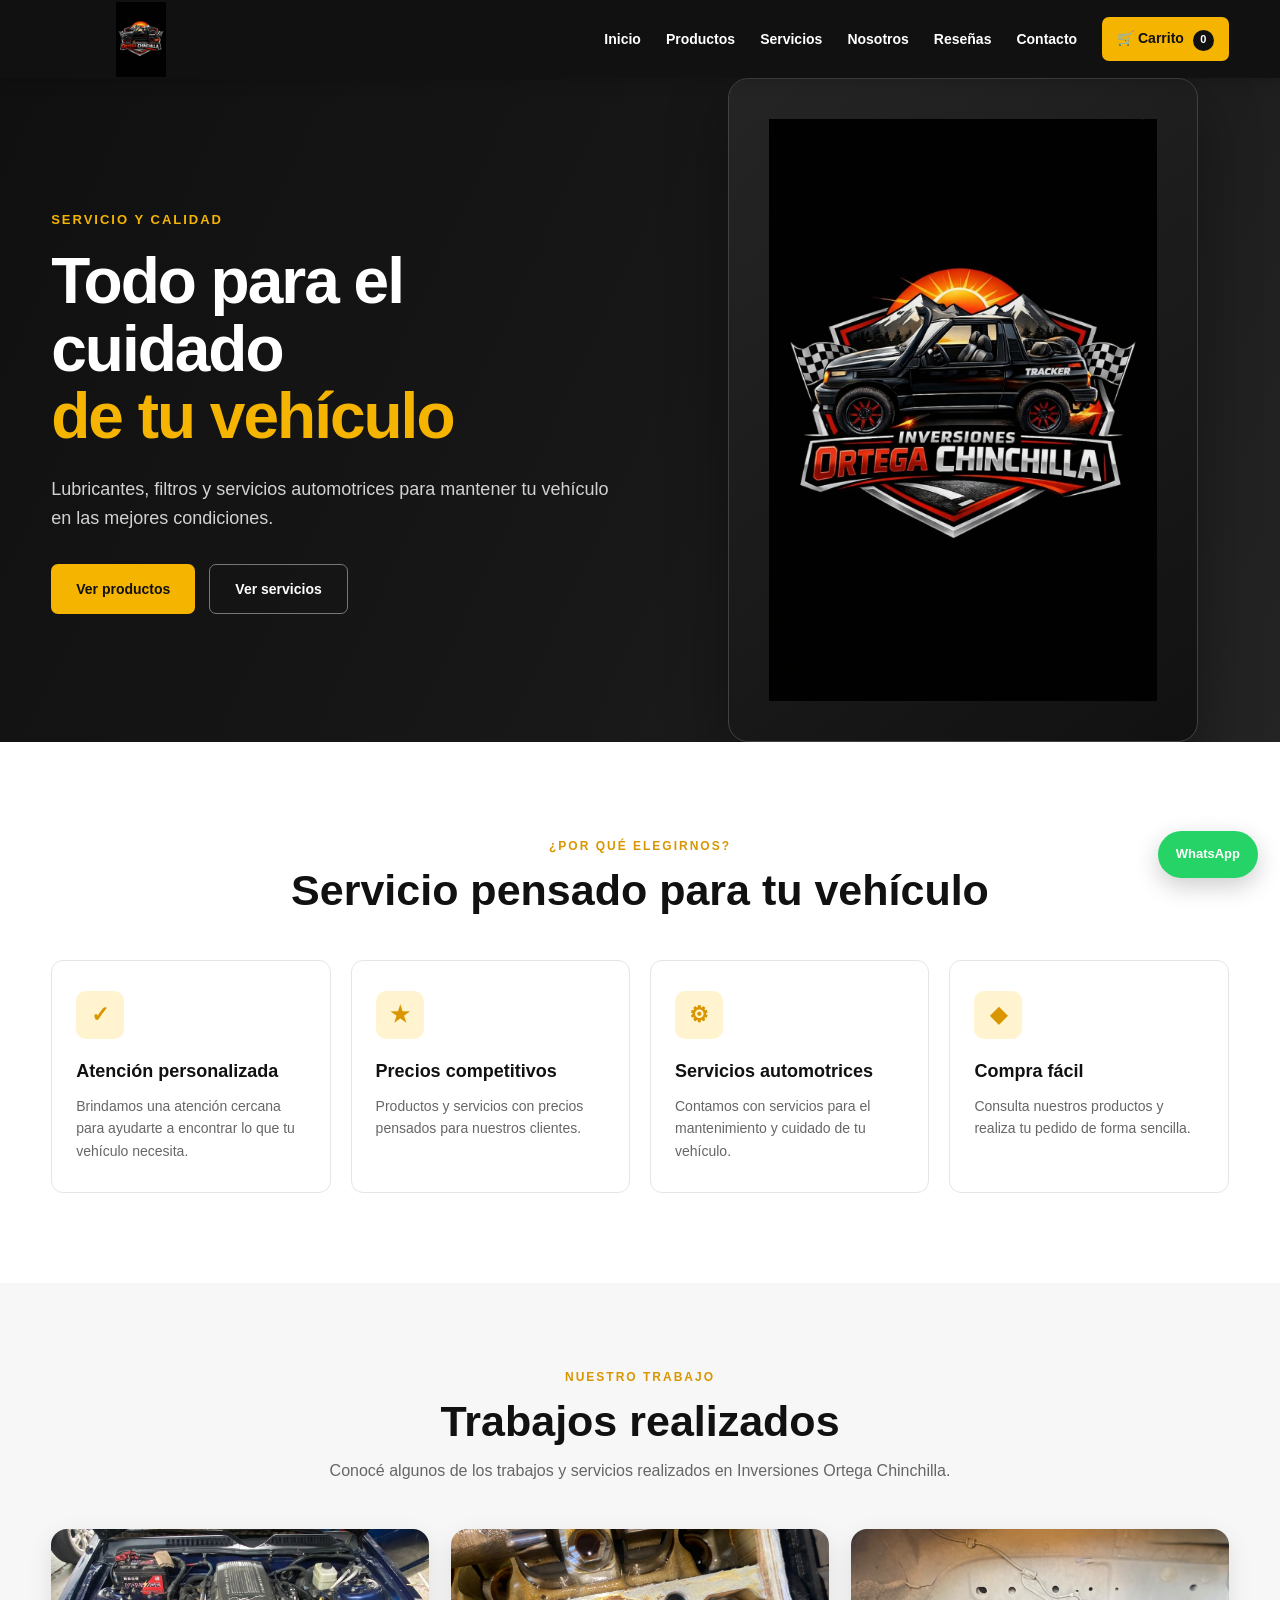
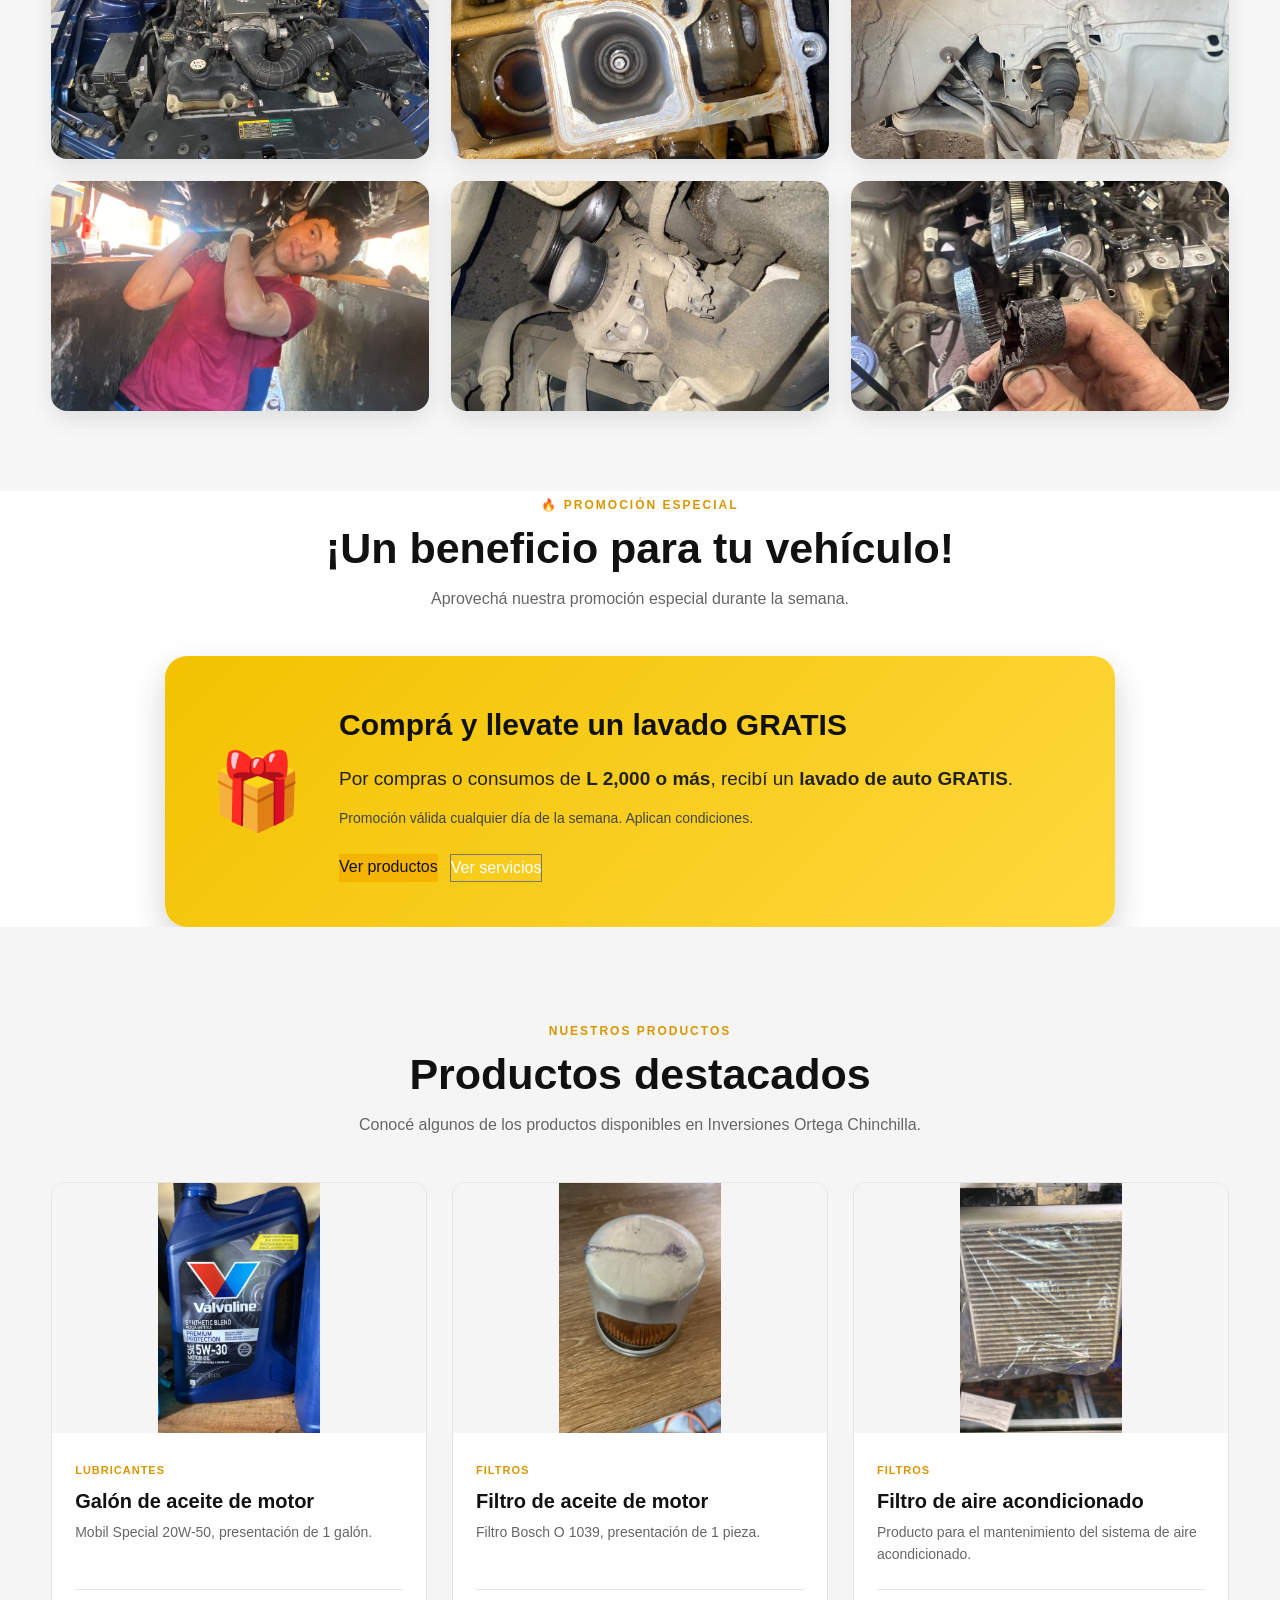
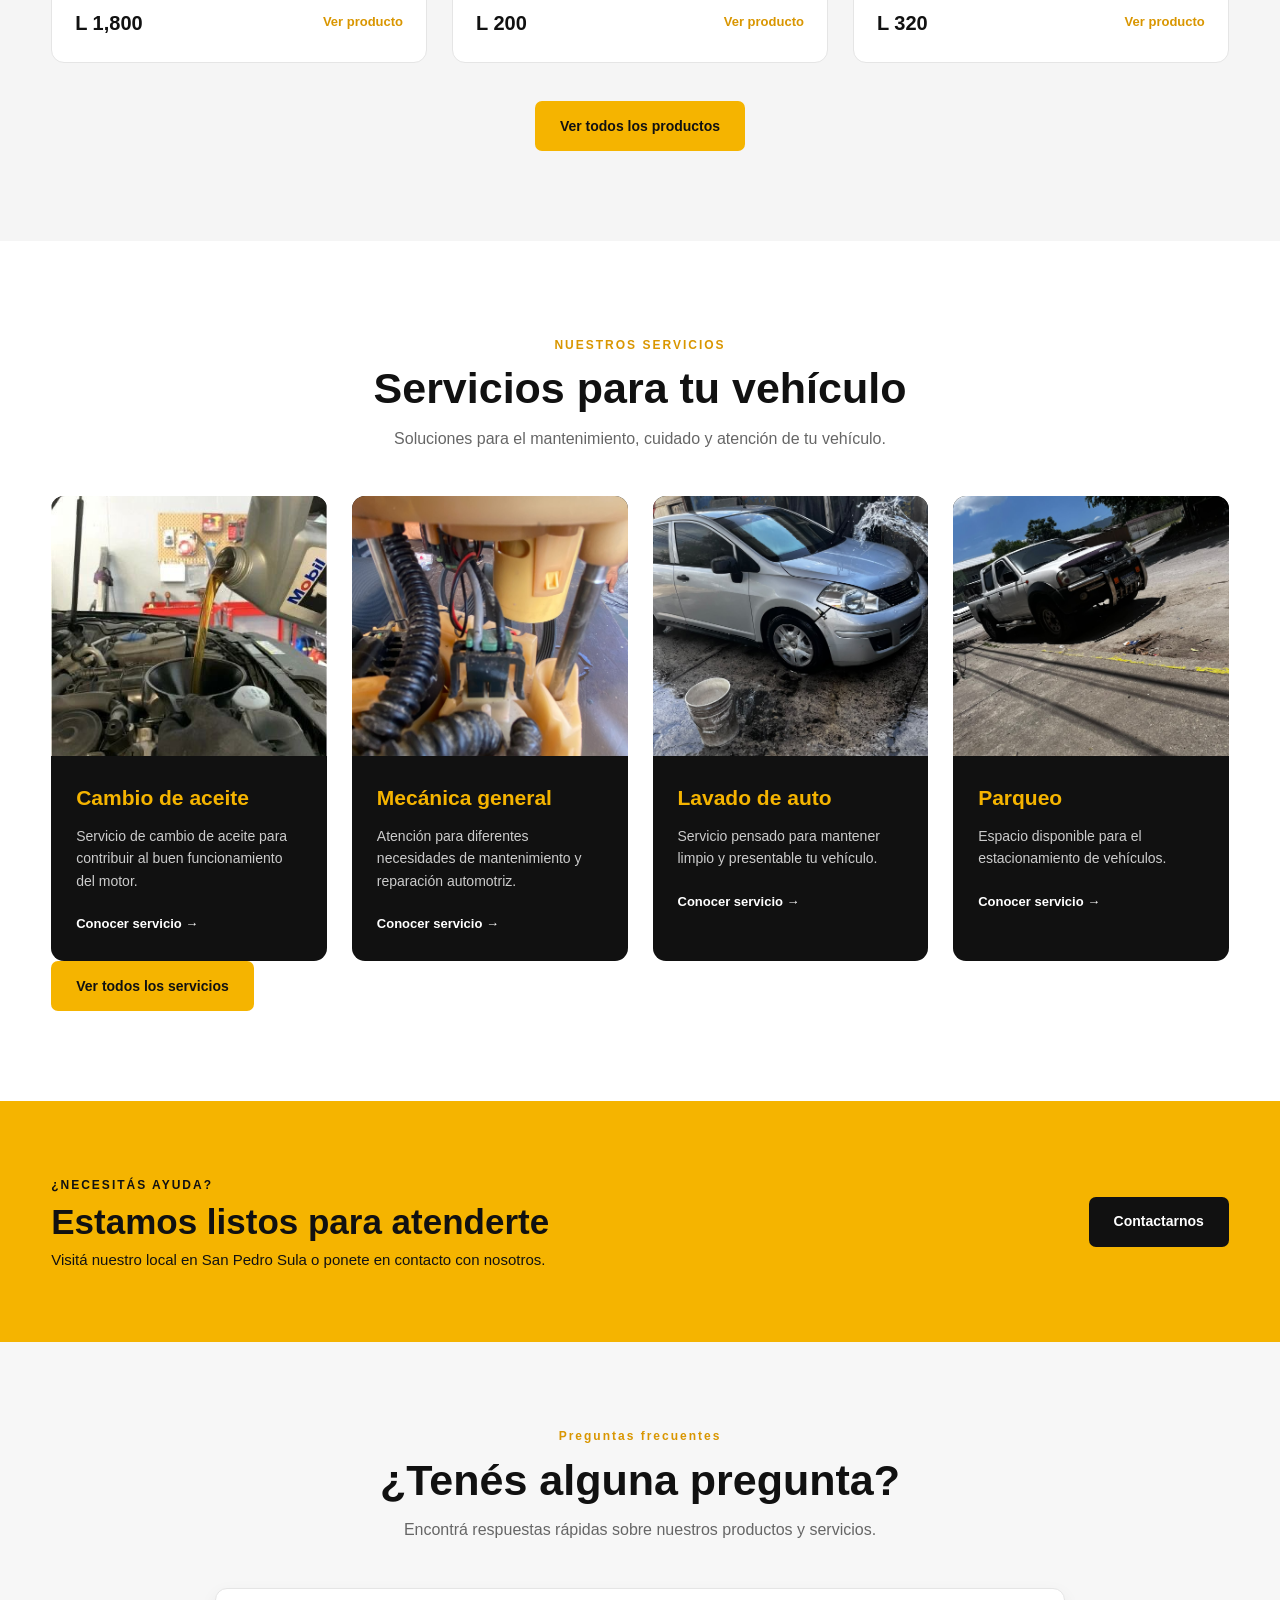
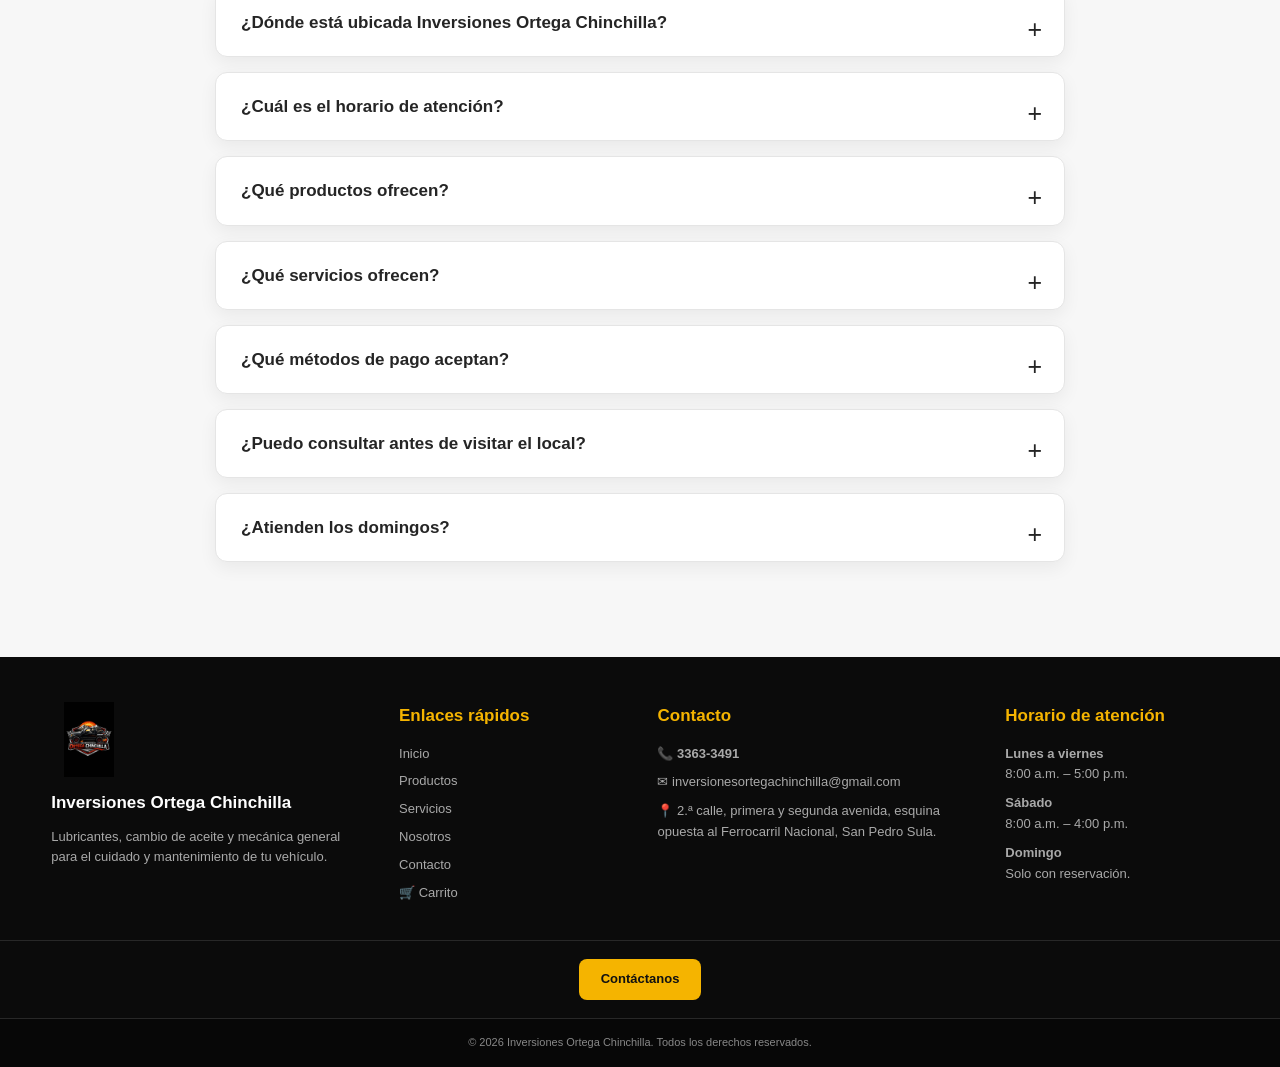
==== index.html @ fc92b14e "Primera versión del sitio web" ====
<!DOCTYPE html>
<html lang="es">
<head>
    <meta charset="UTF-8">
    <meta name="viewport" content="width=device-width, initial-scale=1.0">
    <meta name="description" content="Inversiones Ortega Chinchilla - Lubricantes, cambio de aceite y servicios automotrices en San Pedro Sula.">
    <title>Inversiones Ortega Chinchilla</title>

    <link rel="stylesheet" href="style.css">
</head>

<body>

    <!-- ENCABEZADO -->
    <header class="header">
        <div class="container header-content">

            <a href="index.html" class="logo">
    <img src="img/logo/logo.jpg" alt="Inversiones Ortega Chinchilla">
</a>
     <button class="menu-toggle" id="menu-toggle">☰</button>
            <nav class="nav">
                <a href="index.html">Inicio</a>
                <a href="productos.html">Productos</a>
                <a href="servicios.html">Servicios</a>
                <a href="nosotros.html">Nosotros</a>
                <a href="resenas.html">Reseñas</a>
                <a href="contacto.html">Contacto</a>
                <a href="carrito.html" class="cart-link">
                    🛒 Carrito
                    <span id="cart-count">0</span>
                </a>
            </nav>

        </div>
    </header>


    <!-- BANNER PRINCIPAL -->
    <main>

        <section class="hero">
            <div class="container hero-content">

                <div class="hero-text">
                    <span class="hero-tag">SERVICIO Y CALIDAD</span>

                    <h1>
                        Todo para el cuidado
                        <span>de tu vehículo</span>
                    </h1>

                    <p>
                        Lubricantes, filtros y servicios automotrices
                        para mantener tu vehículo en las mejores condiciones.
                    </p>

                    <div class="hero-buttons">
                        <a href="productos.html" class="btn btn-primary">
                            Ver productos
                        </a>

                        <a href="servicios.html" class="btn btn-secondary">
                            Ver servicios
                        </a>
                    </div>
                </div>
<div class="hero-image">
    <div class="hero-image-placeholder">
        <img src="img/logo/logo.jpg" alt="Logo Inversiones Ortega Chinchilla">
    </div>
</div>

            </div>
        </section>


        <!-- BENEFICIOS -->
        <section class="benefits">
            <div class="container">

                <div class="section-title">
                    <span>¿POR QUÉ ELEGIRNOS?</span>
                    <h2>Servicio pensado para tu vehículo</h2>
                </div>

                <div class="benefits-grid">

                    <article class="benefit-card">
                        <div class="benefit-icon">✓</div>
                        <h3>Atención personalizada</h3>
                        <p>
                            Brindamos una atención cercana para ayudarte
                            a encontrar lo que tu vehículo necesita.
                        </p>
                    </article>

                    <article class="benefit-card">
                        <div class="benefit-icon">★</div>
                        <h3>Precios competitivos</h3>
                        <p>
                            Productos y servicios con precios pensados
                            para nuestros clientes.
                        </p>
                    </article>

                    <article class="benefit-card">
                        <div class="benefit-icon">⚙</div>
                        <h3>Servicios automotrices</h3>
                        <p>
                            Contamos con servicios para el mantenimiento
                            y cuidado de tu vehículo.
                        </p>
                    </article>

                    <article class="benefit-card">
                        <div class="benefit-icon">◆</div>
                        <h3>Compra fácil</h3>
                        <p>
                            Consulta nuestros productos y realiza tu
                            pedido de forma sencilla.
                        </p>
                    </article>

                </div>
            </div>
        </section>

 <!-- GALERÍA DE TRABAJOS -->
<section class="work-gallery">

    <div class="container">

        <div class="section-title">
            <span>NUESTRO TRABAJO</span>
            <h2>Trabajos realizados</h2>
            <p>
                Conocé algunos de los trabajos y servicios
                realizados en Inversiones Ortega Chinchilla.
            </p>
        </div>

        <div class="work-gallery-grid">

            <div class="work-gallery-item">
               <img src="img/trabajos/trabajo-1.jpg" alt="Trabajo automotriz realizado" onclick="abrirImagen(this.src)">
            </div>

            <div class="work-gallery-item">
                <img src="img/trabajos/trabajo-2.jpg" alt="Trabajo automotriz realizado" onclick="abrirImagen(this.src)">
            </div>

            <div class="work-gallery-item">
                <img src="img/trabajos/trabajo-3.jpg" alt="Trabajo automotriz realizado" onclick="abrirImagen(this.src)">
            </div>

            <div class="work-gallery-item">
            <img src="img/trabajos/trabajo-4.jpg" alt="Trabajo automotriz realizado" onclick="abrirImagen(this.src)">

            </div>

            <div class="work-gallery-item">
                <img src="img/trabajos/trabajo-5.jpg" alt="Trabajo automotriz realizado" onclick="abrirImagen(this.src)">
            </div>

            <div class="work-gallery-item">
                
                    <img src="img/trabajos/trabajo-6.jpg" alt="Trabajo automotriz realizado" onclick="abrirImagen(this.src)">
            </div>

        </div>

    </div>

</section>
<!-- PROMOCIONES -->
<section class="promotions">

    <div class="container">

        <div class="section-title">
            <span>🔥 PROMOCIÓN ESPECIAL</span>
            <h2>¡Un beneficio para tu vehículo!</h2>
            <p>
                Aprovechá nuestra promoción especial durante la semana.
            </p>
        </div>

        <div class="promotion-main">

            <div class="promotion-icon">
                🎁
            </div>

            <div class="promotion-content">

                <h3>Comprá y llevate un lavado GRATIS</h3>

                <p>
                    Por compras o consumos de
                    <strong>L 2,000 o más</strong>,
                    recibí un <strong>lavado de auto GRATIS</strong>.
                </p>

                <span class="promotion-note">
                    Promoción válida cualquier día de la semana.
                    Aplican condiciones.
                </span>

                <div class="promotion-buttons">
                    <a href="productos.html" class="btn-primary">
                        Ver productos
                    </a>

                    <a href="servicios.html" class="btn-secondary">
                        Ver servicios
                    </a>
                </div>

            </div>

        </div>

    </div>

</section>

<!-- PRODUCTOS DESTACADOS -->
        <section class="featured-products">
            <div class="container">

                <div class="section-title">
                    <span>NUESTROS PRODUCTOS</span>
                    <h2>Productos destacados</h2>
                    <p>
                        Conocé algunos de los productos disponibles
                        en Inversiones Ortega Chinchilla.
                    </p>
                </div>

                <div class="products-preview">

                    <article class="product-card">
                        <div class="product-image">
                          <img src="img/productos/aceite-motor.jpg" alt="Galón de aceite de motor">
                        </div>

                        <div class="product-info">
                            <span class="product-category">Lubricantes</span>
                            <h3>Galón de aceite de motor</h3>
                            <p>Mobil Special 20W-50, presentación de 1 galón.</p>

                            <div class="product-bottom">
                                <strong>L 1,800</strong>
                              <a href="producto.html?producto=Gal%C3%B3n%20de%20aceite%20de%20motor">
    Ver producto
</a>
                            </div>
                        </div>
                    </article>


                    <article class="product-card">
                        <div class="product-image">
                            <img src="img/productos/filtro-aceite.jpg" alt="Filtro de aceite de motor">
                        </div>

                        <div class="product-info">
                            <span class="product-category">Filtros</span>
                            <h3>Filtro de aceite de motor</h3>
                            <p>Filtro Bosch O 1039, presentación de 1 pieza.</p>

                            <div class="product-bottom">
                                <strong>L 200</strong>
                                <a href="producto.html?producto=Filtro%20de%20aceite%20de%20motor">
    Ver producto
</a>
                            </div>
                        </div>
                    </article>


                    <article class="product-card">
                        <div class="product-image">
                            <img src="img/productos/filtro-aire-acondicionado.jpg" alt="Filtro de aire acondicionado">
                        </div>

                        <div class="product-info">
                            <span class="product-category">Filtros</span>
                            <h3>Filtro de aire acondicionado</h3>
                            <p>Producto para el mantenimiento del sistema de aire acondicionado.</p>

                            <div class="product-bottom">
                                <strong>L 320</strong>

                                <a href="producto.html?producto=Filtro%20de%20aire%20acondicionado">
                                    Ver producto
                                </a>
                            </div>

                        </div>
                    </article>
                </div>

                <div class="center-button">
                    <a href="productos.html" class="btn btn-primary">
                        Ver todos los productos
                    </a>
                </div>

            </div>
        </section>


        <!-- SERVICIOS DESTACADOS -->
<section class="services-preview">

    <div class="container">

        <div class="section-title">
            <span>NUESTROS SERVICIOS</span>
            <h2>Servicios para tu vehículo</h2>
            <p>
                Soluciones para el mantenimiento, cuidado y atención de tu vehículo.
            </p>
        </div>

        <div class="services-grid">

            <!-- CAMBIO DE ACEITE -->
            <article class="service-card">

                <div class="service-image">
                    <img src="img/servicios/cambio-aceite.jpg"
                         alt="Cambio de aceite">
                </div>

                <div class="service-info">
                    <h3>Cambio de aceite</h3>

                    <p>
                        Servicio de cambio de aceite para contribuir
                        al buen funcionamiento del motor.
                    </p>

                    <a href="servicios.html">
                        Conocer servicio →
                    </a>
                </div>

            </article>


            <!-- MECÁNICA GENERAL -->
            <article class="service-card">

                <div class="service-image">
                    <img src="img/servicios/mecanica-general.jpg"
                         alt="Mecánica general">
                </div>

                <div class="service-info">
                    <h3>Mecánica general</h3>

                    <p>
                        Atención para diferentes necesidades
                        de mantenimiento y reparación automotriz.
                    </p>

                    <a href="servicios.html">
                        Conocer servicio →
                    </a>
                </div>

            </article>


            <!-- LAVADO DE AUTO -->
            <article class="service-card">

                <div class="service-image">
                    <img src="img/servicios/lavado-auto.jpg"
                         alt="Lavado de auto">
                </div>

                <div class="service-info">
                    <h3>Lavado de auto</h3>

                    <p>
                        Servicio pensado para mantener limpio
                        y presentable tu vehículo.
                    </p>

                    <a href="servicios.html">
                        Conocer servicio →
                    </a>
                </div>

            </article>


            <!-- PARQUEO -->
            <article class="service-card">

                <div class="service-image">
                    <img src="img/servicios/parqueo.jpg"
                         alt="Parqueo">
                </div>

                <div class="service-info">
                    <h3>Parqueo</h3>

                    <p>
                        Espacio disponible para el estacionamiento
                        de vehículos.
                    </p>

                    <a href="servicios.html">
                        Conocer servicio →
                    </a>
                </div>

            </article>

        </div>

        <div class="services-button">
            <a href="servicios.html" class="btn btn-primary">
                Ver todos los servicios
            </a>
        </div>

    </div>

</section>


        <!-- LLAMADO A LA ACCIÓN -->
        <section class="cta">
            <div class="container cta-content">

                <div>
                    <span>¿NECESITÁS AYUDA?</span>
                    <h2>Estamos listos para atenderte</h2>
                    <p>
                        Visitá nuestro local en San Pedro Sula
                        o ponete en contacto con nosotros.
                    </p>
                </div>

                <a href="contacto.html" class="btn btn-light">
                    Contactarnos
                </a>

            </div>
        </section>

    </main>
    <section class="faq-section">

    <div class="container">

        <div class="section-title">
            <span>Preguntas frecuentes</span>
            <h2>¿Tenés alguna pregunta?</h2>
            <p>Encontrá respuestas rápidas sobre nuestros productos y servicios.</p>
        </div>

        <div class="faq-container">

            <details class="faq-item">
                <summary>¿Dónde está ubicada Inversiones Ortega Chinchilla?</summary>
                <p>
                    Estamos ubicados en 2.ª calle, primera y segunda avenida,
                    esquina opuesta al Ferrocarril Nacional, San Pedro Sula.
                </p>
            </details>

            <details class="faq-item">
                <summary>¿Cuál es el horario de atención?</summary>
                <p>
                    Atendemos de lunes a viernes de 8:00 a.m. a 5:00 p.m.
                    Los sábados de 8:00 a.m. a 4:00 p.m.
                    Los domingos atendemos únicamente a clientes con reservación.
                </p>
            </details>

            <details class="faq-item">
                <summary>¿Qué productos ofrecen?</summary>
                <p>
                    Contamos con aceites de motor, aceites de transmisión,
                    filtros de aceite, filtros de aire acondicionado y filtros de diésel.
                </p>
            </details>

            <details class="faq-item">
                <summary>¿Qué servicios ofrecen?</summary>
                <p>
                    Ofrecemos cambio de aceite, mecánica general, parqueo y lavado de auto.
                </p>
            </details>

            <details class="faq-item">
                <summary>¿Qué métodos de pago aceptan?</summary>
                <p>
                    Aceptamos efectivo, transferencias bancarias y pagos mediante POS.
                </p>
            </details>

            <details class="faq-item">
                <summary>¿Puedo consultar antes de visitar el local?</summary>
                <p>
                    Sí. Podés comunicarte con nosotros por nuestros canales de contacto
                    para consultar sobre productos, servicios y atención.
                </p>
            </details>

            <details class="faq-item">
                <summary>¿Atienden los domingos?</summary>
                <p>
                    Sí, pero los domingos atendemos únicamente a clientes con reservación previa.
                </p>
            </details>

        </div>

    </div>

</section>


    <!-- PIE DE PÁGINA -->
<footer class="footer">

    <div class="container footer-grid">

        <!-- INFORMACIÓN -->
        <div class="footer-column footer-about">

            <img src="img/logo/logo.jpg"
                 alt="Inversiones Ortega Chinchilla"
                 class="footer-logo">

            <h3>Inversiones Ortega Chinchilla</h3>

            <p>
                Lubricantes, cambio de aceite y mecánica general
                para el cuidado y mantenimiento de tu vehículo.
            </p>

        </div>


        <!-- ENLACES -->
        <div class="footer-column">

            <h3>Enlaces rápidos</h3>

            <a href="index.html">Inicio</a>
            <a href="productos.html">Productos</a>
            <a href="servicios.html">Servicios</a>
            <a href="nosotros.html">Nosotros</a>
            <a href="contacto.html">Contacto</a>
            <a href="carrito.html">🛒 Carrito</a>

        </div>


        <!-- CONTACTO -->
        <div class="footer-column">

            <h3>Contacto</h3>

            <p>📞 <strong>3363-3491</strong></p>

            <p>
                ✉
                inversionesortegachinchilla@gmail.com
            </p>

            <p>
                📍 2.ª calle, primera y segunda avenida,
                esquina opuesta al Ferrocarril Nacional,
                San Pedro Sula.
            </p>

        </div>


        <!-- HORARIOS -->
        <div class="footer-column">

            <h3>Horario de atención</h3>

            <p>
                <strong>Lunes a viernes</strong><br>
                8:00 a.m. – 5:00 p.m.
            </p>

            <p>
                <strong>Sábado</strong><br>
                8:00 a.m. – 4:00 p.m.
            </p>

            <p>
                <strong>Domingo</strong><br>
                Solo con reservación.
            </p>

        </div>

    </div>


    <div class="footer-social">

        <a href="contacto.html">
            Contáctanos
        </a>

    </div>


    <div class="footer-bottom">

        <p>
            © 2026 Inversiones Ortega Chinchilla.
            Todos los derechos reservados.
        </p>

    </div>

</footer>


    <!-- BOTÓN DE WHATSAPP -->
   <a href="https://wa.me/50496565644"
   class="whatsapp-button"
   target="_blank"
   rel="noopener"
   aria-label="Contactar por WhatsApp">
    WhatsApp
</a>


    <script src="script.js"></script>

<!-- VENTANA PARA VER IMAGEN GRANDE -->
<div id="image-modal" class="image-modal">

    <span class="image-modal-close">&times;</span>

    <img id="image-modal-content" src="" alt="Trabajo realizado">

</div>

</body>
</html>
---- style.css ----
/* =========================================
   INVERSIONES ORTEGA CHINCHILLA
   DISEÑO GENERAL
========================================= */

* {
    margin: 0;
    padding: 0;
    box-sizing: border-box;
}

:root {
    --primary: #f5b400;
    --primary-dark: #d99600;
    --dark: #111111;
    --dark-light: #1c1c1c;
    --text: #252525;
    --text-light: #666666;
    --white: #ffffff;
    --gray: #f5f5f5;
    --border: #e5e5e5;
    --success: #25d366;
}

html {
    scroll-behavior: smooth;
}

body {
    font-family: Arial, Helvetica, sans-serif;
    color: var(--text);
    background: var(--white);
    line-height: 1.6;
}

a {
    text-decoration: none;
    color: inherit;
}

img {
    max-width: 100%;
    display: block;
}

.container {
    width: min(1180px, 92%);
    margin: 0 auto;
}


/* =========================================
   ENCABEZADO
========================================= */

.header {
    background: var(--dark);
    color: var(--white);
    position: sticky;
    top: 0;
    z-index: 1000;
    box-shadow: 0 3px 15px rgba(0, 0, 0, 0.18);
}

.header-content {
    min-height: 78px;
    display: flex;
    align-items: center;
    justify-content: space-between;
    gap: 30px;
}

.logo {
    display: flex;
    align-items: center;
    gap: 12px;
    font-weight: 800;
    font-size: 17px;
    transition: 0.3s ease;
}

.logo:hover {
    color: var(--primary);
}

.logo-icon {
    width: 45px;
    height: 45px;
    display: grid;
    place-items: center;
    background: var(--primary);
    color: var(--dark);
    border-radius: 8px;
    font-size: 13px;
    font-weight: 900;
}

.nav {
    display: flex;
    align-items: center;
    gap: 24px;
}

.nav a {
    position: relative;
    font-size: 14px;
    font-weight: 600;
    transition: 0.3s ease;
}

.nav a:not(.cart-link)::after {
    content: "";
    position: absolute;
    left: 0;
    bottom: -7px;
    width: 0;
    height: 2px;
    background: var(--primary);
    transition: 0.3s ease;
}

.nav a:hover {
    color: var(--primary);
}

.nav a:hover::after {
    width: 100%;
}

.cart-link {
    background: var(--primary);
    color: var(--dark) !important;
    padding: 10px 15px;
    border-radius: 7px;
}

.cart-link:hover {
    background: var(--primary-dark);
}

#cart-count {
    display: inline-grid;
    place-items: center;
    min-width: 21px;
    height: 21px;
    margin-left: 5px;
    padding: 0 5px;
    border-radius: 50%;
    background: var(--dark);
    color: var(--white);
    font-size: 11px;
}


/* =========================================
   HERO
========================================= */

.hero {
    min-height: 650px;
    display: flex;
    align-items: center;
    background:
        linear-gradient(115deg, #101010 0%, #181818 55%, #242424 100%);
    color: var(--white);
    overflow: hidden;
}

.hero-content {
    min-height: 650px;
    display: grid;
    grid-template-columns: 1.05fr 0.95fr;
    align-items: center;
    gap: 60px;
}

.hero-tag {
    display: inline-block;
    color: var(--primary);
    font-size: 13px;
    font-weight: 800;
    letter-spacing: 2px;
    margin-bottom: 18px;
}

.hero h1 {
    max-width: 650px;
    font-size: clamp(42px, 5vw, 70px);
    line-height: 1.05;
    margin-bottom: 25px;
    letter-spacing: -2px;
}

.hero h1 span {
    display: block;
    color: var(--primary);
}

.hero p {
    max-width: 580px;
    color: #d2d2d2;
    font-size: 18px;
    margin-bottom: 32px;
}

.hero-buttons {
    display: flex;
    flex-wrap: wrap;
    gap: 14px;
}

.btn {
    display: inline-flex;
    justify-content: center;
    align-items: center;
    min-height: 50px;
    padding: 0 25px;
    border-radius: 7px;
    font-weight: 800;
    font-size: 14px;
    transition: 0.3s ease;
}

.btn-primary {
    background: var(--primary);
    color: var(--dark);
}

.btn-primary:hover {
    background: var(--primary-dark);
    transform: translateY(-2px);
}

.btn-secondary {
    border: 1px solid #777;
    color: var(--white);
}

.btn-secondary:hover {
    border-color: var(--primary);
    color: var(--primary);
}

.hero-image {
    display: flex;
    justify-content: center;
    align-items: center;
}

.hero-image-placeholder {
    width: min(470px, 100%);
    min-height: 390px;
    padding: 40px;
    border: 1px solid #414141;
    border-radius: 20px;
    background:
        linear-gradient(145deg, #252525, #111111);
    display: flex;
    flex-direction: column;
    justify-content: center;
    align-items: center;
    text-align: center;
    box-shadow: 0 25px 60px rgba(0, 0, 0, 0.35);
}

.hero-image-placeholder span {
    color: var(--primary);
    font-size: 17px;
    font-weight: 700;
    letter-spacing: 3px;
}

.hero-image-placeholder strong {
    margin: 8px 0 18px;
    font-size: 34px;
    line-height: 1.1;
}

.hero-image-placeholder small {
    color: #aaa;
    font-size: 14px;
}


/* =========================================
   TÍTULOS DE SECCIÓN
========================================= */

.section-title {
    text-align: center;
    max-width: 700px;
    margin: 0 auto 45px;
}

.section-title > span {
    color: var(--primary-dark);
    font-size: 12px;
    font-weight: 900;
    letter-spacing: 2px;
}

.section-title h2 {
    margin-top: 8px;
    font-size: clamp(30px, 4vw, 43px);
    line-height: 1.15;
    color: var(--dark);
}

.section-title p {
    margin-top: 12px;
    color: var(--text-light);
}


/* =========================================
   BENEFICIOS
========================================= */

.benefits {
    padding: 90px 0;
    background: var(--white);
}

.benefits-grid {
    display: grid;
    grid-template-columns: repeat(4, 1fr);
    gap: 20px;
}

.benefit-card {
    padding: 30px 24px;
    border: 1px solid var(--border);
    border-radius: 12px;
    background: var(--white);
    transition: 0.3s ease;
}

.benefit-card:hover {
    transform: translateY(-7px);
    border-color: var(--primary);
    box-shadow: 0 15px 35px rgba(0, 0, 0, 0.08);
}

.benefit-icon {
    width: 48px;
    height: 48px;
    margin-bottom: 18px;
    display: grid;
    place-items: center;
    border-radius: 10px;
    background: #fff4cf;
    color: var(--primary-dark);
    font-size: 22px;
    font-weight: 900;
}

.benefit-card h3 {
    margin-bottom: 9px;
    font-size: 18px;
    color: var(--dark);
}

.benefit-card p {
    color: var(--text-light);
    font-size: 14px;
}


/* =========================================
   PRODUCTOS
========================================= */

.featured-products {
    padding: 90px 0;
    background: var(--gray);
}

.products-preview {
    display: grid;
    grid-template-columns: repeat(3, 1fr);
    gap: 25px;
}

.product-card {
    overflow: hidden;
    background: var(--white);
    border: 1px solid var(--border);
    border-radius: 13px;
    transition: 0.3s ease;
}

.product-card:hover {
    transform: translateY(-7px);
    box-shadow: 0 18px 40px rgba(0, 0, 0, 0.1);
}

.product-image {
    height: 250px;
    display: flex;
    align-items: center;
    justify-content: center;
    background: #f5f5f5;
    overflow: hidden;
}

.product-image img {
    width: 115%;
    height: 115%;
    object-fit: contain;
    object-position: center;
}


.product-info {
    padding: 23px;
}

.product-category {
    color: var(--primary-dark);
    font-size: 11px;
    font-weight: 900;
    text-transform: uppercase;
    letter-spacing: 1px;
}

.product-info h3 {
    margin: 7px 0;
    color: var(--dark);
    font-size: 20px;
    line-height: 1.25;
}

.product-info p {
    min-height: 48px;
    color: var(--text-light);
    font-size: 14px;
}

.product-bottom {
    margin-top: 20px;
    padding-top: 17px;
    border-top: 1px solid var(--border);
    display: flex;
    align-items: center;
    justify-content: space-between;
    gap: 10px;
}

.product-bottom strong {
    color: var(--dark);
    font-size: 20px;
}

.product-bottom a {
    color: var(--primary-dark);
    font-size: 13px;
    font-weight: 800;
}

.product-bottom a:hover {
    text-decoration: underline;
}

.center-button {
    margin-top: 38px;
    text-align: center;
}


/* =========================================
   SERVICIOS
========================================= */

.services-preview {
    padding: 90px 0;
    background: var(--white);
}

.services-grid {
    display: grid;
    grid-template-columns: repeat(4, 1fr);
    gap: 25px;
}

.service-card {
    overflow: hidden;
    border-radius: 13px;
    background: var(--dark);
    color: var(--white);
    transition: 0.3s ease;
}

.service-card:hover {
    transform: translateY(-7px);
    box-shadow: 0 18px 40px rgba(0, 0, 0, 0.18);
}

.service-image {
    min-height: 230px;
    display: flex;
    justify-content: center;
    align-items: center;
    background: #292929;
    color: #aaa;
    font-size: 13px;
}

.service-info {
    padding: 25px;
}

.service-info h3 {
    color: var(--primary);
    font-size: 21px;
    margin-bottom: 10px;
}

.service-info p {
    color: #cccccc;
    font-size: 14px;
    margin-bottom: 18px;
}

.service-info a {
    color: var(--white);
    font-size: 13px;
    font-weight: 800;
}

.service-info a:hover {
    color: var(--primary);
}


/* TABLET */

@media (max-width: 1000px) {

    .services-grid {
        grid-template-columns: repeat(2, 1fr);
    }

}


/* CELULAR */

@media (max-width: 750px) {

    .services-grid {
        grid-template-columns: 1fr;
    }

}


/* =========================================
   LLAMADO A LA ACCIÓN
========================================= */

.cta {
    padding: 70px 0;
    background: var(--primary);
    color: var(--dark);
}

.cta-content {
    display: flex;
    align-items: center;
    justify-content: space-between;
    gap: 30px;
}

.cta span {
    font-size: 12px;
    font-weight: 900;
    letter-spacing: 2px;
}

.cta h2 {
    margin: 5px 0;
    font-size: 35px;
    line-height: 1.2;
}

.cta p {
    font-size: 15px;
}

.btn-light {
    background: var(--dark);
    color: var(--white);
}

.btn-light:hover {
    background: #333333;
    transform: translateY(-2px);
}


/* =========================================
   FOOTER PROFESIONAL
========================================= */

.footer {
    background: #0b0b0b;
    color: var(--white);
    padding-top: 45px;
}

.footer-grid {
    display: grid;
    grid-template-columns: 1.4fr 1fr 1.4fr 1fr;
    gap: 35px;
    padding-bottom: 30px;
}

.footer-column h3 {
    color: var(--primary);
    margin-bottom: 14px;
    font-size: 17px;
}

.footer-column p {
    color: #a9a9a9;
    font-size: 13px;
    line-height: 1.6;
    margin-bottom: 8px;
}

.footer-column a {
    display: block;
    color: #a9a9a9;
    font-size: 13px;
    margin-bottom: 7px;
    transition: 0.3s ease;
}

.footer-column a:hover {
    color: var(--primary);
    transform: translateX(4px);
}

.footer-logo {
    width: 75px;
    height: 75px;
    object-fit: contain;
    border-radius: 10px;
    margin-bottom: 12px;
}

.footer-about h3 {
    color: var(--white);
    margin-bottom: 10px;
}

.footer-social {
    text-align: center;
    padding: 18px 20px;
    border-top: 1px solid #282828;
}

.footer-social a {
    display: inline-block;
    background: var(--primary);
    color: var(--dark);
    padding: 10px 22px;
    border-radius: 8px;
    font-size: 13px;
    font-weight: 800;
    text-decoration: none;
    transition: 0.3s ease;
}

.footer-social a:hover {
    background: var(--primary-dark);
    transform: translateY(-2px);
}

.footer-bottom {
    background: #070707;
    padding: 15px;
    border-top: 1px solid #282828;
    text-align: center;
}

.footer-bottom p {
    margin: 0;
    color: #888;
    font-size: 11px;
}


/* TABLET */

@media (max-width: 992px) {

    .footer-grid {
        grid-template-columns: repeat(2, 1fr);
        gap: 30px;
    }

}


/* CELULAR */

@media (max-width: 768px) {

    .footer {
        padding-top: 40px;
    }

    .footer-grid {
        grid-template-columns: 1fr;
        gap: 25px;
        text-align: center;
    }

    .footer-logo {
        margin-left: auto;
        margin-right: auto;
    }

    .footer-column a:hover {
        transform: none;
    }

}
/* =========================================
   FOOTER - TABLET
========================================= */

@media (max-width: 992px) {

    .footer-grid {
        grid-template-columns: repeat(2, 1fr);
        gap: 35px;
    }

}


/* =========================================
   FOOTER - CELULAR
========================================= */

@media (max-width: 768px) {

    .footer {
        padding-top: 50px;
    }

    .footer-grid {
        grid-template-columns: 1fr;
        gap: 30px;
        text-align: center;
    }

    .footer-logo {
        margin-left: auto;
        margin-right: auto;
    }

    .footer-column a:hover {
        transform: none;
    }

}


/* =========================================
   WHATSAPP
========================================= */

.whatsapp-button {
    position: fixed;
    right: 22px;
    bottom: 22px;
    z-index: 900;
    padding: 13px 18px;
    border-radius: 50px;
    background: var(--success);
    color: var(--white);
    font-size: 13px;
    font-weight: 800;
    box-shadow: 0 8px 25px rgba(0, 0, 0, 0.2);
    transition: 0.3s ease;
}

.whatsapp-button:hover {
    transform: translateY(-4px);
}


/* =========================================
   RESPONSIVE
========================================= */

@media (max-width: 1000px) {

    .nav {
        gap: 14px;
    }

    .nav a {
        font-size: 13px;
    }

    .hero-content {
        grid-template-columns: 1fr;
        padding: 80px 0;
        text-align: center;
    }

    .hero p {
        margin-left: auto;
        margin-right: auto;
    }

    .hero-buttons {
        justify-content: center;
    }

    .hero-image {
        display: none;
    }

    .benefits-grid {
        grid-template-columns: repeat(2, 1fr);
    }
}


@media (max-width: 750px) {

    .header-content {
        padding: 15px 0;
        flex-direction: column;
    }

    .nav {
        width: 100%;
        justify-content: center;
        flex-wrap: wrap;
        gap: 12px 18px;
    }

    .hero {
        min-height: auto;
    }

    .hero-content {
        min-height: auto;
        padding: 75px 0;
    }

    .hero h1 {
        font-size: 42px;
    }

    .products-preview,
    .services-grid {
        grid-template-columns: 1fr;
    }

    .product-image,
    .service-image {
        min-height: 280px;
    }

    .cta-content {
        flex-direction: column;
        text-align: center;
    }

    .footer-grid {
        grid-template-columns: 1fr;
        gap: 30px;
    }
}


@media (max-width: 480px) {

    .logo {
        font-size: 14px;
    }

    .logo-icon {
        width: 40px;
        height: 40px;
    }

    .nav {
        gap: 9px 12px;
    }

    .nav a {
        font-size: 12px;
    }

    .hero h1 {
        font-size: 36px;
    }

    .hero p {
        font-size: 16px;
    }

    .benefits-grid {
        grid-template-columns: 1fr;
    }

    .section-title h2 {
        font-size: 29px;
    }

    .cta h2 {
        font-size: 28px;
    }

    .whatsapp-button {
        right: 14px;
        bottom: 14px;
    }
}
/* ===== AJUSTE DEL LOGO ===== */

.header .logo {
    display: flex;
    align-items: center;
    flex-shrink: 0;
}

.header .logo img {
    width: 180px;
    height: 75px;
    object-fit: contain;
    display: block;
}

.header-content {
    display: flex;
    align-items: center;
    justify-content: space-between;
    gap: 30px;
}

.nav {
    display: flex;
    align-items: center;
    gap: 25px;
}
/* TAMAÑO DEL LOGO DEL ENCABEZADO */
.logo img {
    width: 75px;
    height: 75px;
    object-fit: contain;
    display: block;
}
/* ===== FOTOS DE SERVICIOS ===== */

.service-image {
    height: 260px;
    display: flex;
    align-items: center;
    justify-content: center;
    overflow: hidden;
    background: #f5f5f5;
}

.service-image img {
    width: 100%;
    height: 100%;
    object-fit: cover;
    display: block;
    transition: transform 0.4s ease;
}

.service-card:hover .service-image img {
    transform: scale(1.05);
}
/* =========================================
   CARRITO - DISEÑO PROFESIONAL
========================================= */

.cart-section {
    padding: 80px 0;
    background: #f7f7f7;
}

.cart-item {
    display: grid;
    grid-template-columns: 1fr auto auto auto;
    align-items: center;
    gap: 25px;
    background: #ffffff;
    padding: 22px;
    margin-bottom: 15px;
    border-radius: 16px;
    box-shadow: 0 8px 25px rgba(0,0,0,0.08);
    border: 1px solid #eeeeee;
}

.cart-item-info h3 {
    margin: 0 0 8px;
    font-size: 19px;
}

.cart-item-info p {
    margin: 0;
    color: #777;
}

.cart-quantity {
    display: flex;
    align-items: center;
    gap: 12px;
}

.cart-quantity button {
    width: 36px;
    height: 36px;
    border: none;
    border-radius: 8px;
    background: #f2c200;
    font-size: 20px;
    font-weight: bold;
    cursor: pointer;
}

.cart-quantity span {
    min-width: 25px;
    text-align: center;
    font-weight: bold;
}

.cart-subtotal strong {
    font-size: 18px;
}

.cart-delete {
    border: none;
    background: transparent;
    font-size: 20px;
    cursor: pointer;
    opacity: 0.7;
}

.cart-delete:hover {
    opacity: 1;
    transform: scale(1.1);
}

.cart-summary {
    background: #ffffff;
    margin-top: 25px;
    padding: 25px;
    border-radius: 16px;
    box-shadow: 0 8px 25px rgba(0,0,0,0.08);
}

.cart-total {
    display: flex;
    justify-content: space-between;
    align-items: center;
    font-size: 20px;
    margin-bottom: 20px;
}

.cart-total strong {
    font-size: 28px;
}

.cart-actions {
    display: flex;
    justify-content: space-between;
    gap: 15px;
}

.empty-cart {
    text-align: center;
    background: #ffffff;
    padding: 60px 20px;
    border-radius: 18px;
    box-shadow: 0 8px 25px rgba(0,0,0,0.08);
}

.empty-cart-icon {
    font-size: 60px;
    margin-bottom: 15px;
}

.empty-cart h2 {
    margin-bottom: 10px;
}

.empty-cart p {
    color: #777;
    margin-bottom: 25px;
}


/* CARRITO EN CELULAR */

@media (max-width: 768px) {

    .cart-item {
        grid-template-columns: 1fr;
        gap: 15px;
    }

    .cart-quantity {
        justify-content: flex-start;
    }

    .cart-actions {
        flex-direction: column;
    }

}
/* =========================================
   CARRITO - IMÁGENES Y DISEÑO PROFESIONAL
========================================= */

.cart-item {
    grid-template-columns: 120px 1fr auto auto auto;
}

.cart-product-image {
    width: 120px;
    height: 100px;
    border-radius: 12px;
    overflow: hidden;
    background: #f5f5f5;
    display: flex;
    align-items: center;
    justify-content: center;
}

.cart-product-image img {
    width: 100%;
    height: 100%;
    object-fit: contain;
    display: block;
}

@media (max-width: 768px) {

    .cart-item {
        grid-template-columns: 1fr;
    }

    .cart-product-image {
        width: 100%;
        height: 180px;
    }

}
/* =========================================
   RESUMEN DEL CARRITO
========================================= */

.cart-summary {
    max-width: 500px;
    margin: 30px 0 0 auto;
    border: 1px solid #e5e5e5;
}

.cart-total {
    padding-bottom: 18px;
    border-bottom: 1px solid #e5e5e5;
}

.cart-total strong {
    color: #111;
}

.cart-actions button,
.cart-actions a {
    border-radius: 10px;
    padding: 14px 22px;
    font-weight: 700;
    transition: 0.3s ease;
}

.cart-actions button:hover,
.cart-actions a:hover {
    transform: translateY(-2px);
}
/* =========================================
   DISEÑO RESPONSIVE GENERAL
========================================= */

/* TABLETS */
@media (max-width: 992px) {

    .container {
        width: 90%;
    }

    .hero {
        padding: 70px 0;
    }

    .hero h1 {
        font-size: 40px;
    }

    .product-grid,
    .service-grid {
        grid-template-columns: repeat(2, 1fr);
    }

}


/* CELULARES */
@media (max-width: 768px) {

    .container {
        width: 92%;
    }

    header {
        padding: 15px 0;
    }

    nav ul {
        flex-wrap: wrap;
        justify-content: center;
        gap: 10px;
    }

    nav a {
        font-size: 14px;
    }

    .hero {
        padding: 55px 0;
        text-align: center;
    }

    .hero h1 {
        font-size: 32px;
        line-height: 1.2;
    }

    .hero p {
        font-size: 16px;
    }

    .hero-buttons {
        flex-direction: column;
        align-items: center;
    }

    .hero-buttons a {
        width: 100%;
        max-width: 300px;
        text-align: center;
    }

    .product-grid,
    .service-grid {
        grid-template-columns: 1fr;
    }

    .product-card,
    .service-card {
        width: 100%;
    }

    .product-image {
        height: 240px;
    }

    .about-grid {
        grid-template-columns: 1fr;
    }

    .about-photo-box {
        height: 280px;
    }

    .contact-grid {
        grid-template-columns: 1fr;
    }

    .cart-actions {
        flex-direction: column;
    }

    .cart-actions a,
    .cart-actions button {
        width: 100%;
        text-align: center;
    }

}


/* CELULARES PEQUEÑOS */
@media (max-width: 480px) {

    .container {
        width: 94%;
    }

    .hero h1 {
        font-size: 28px;
    }

    .section-title {
        font-size: 26px;
    }

    .product-image {
        height: 210px;
    }

    .cart-product-image {
        width: 100%;
        height: 180px;
    }

    .cart-summary {
        width: 100%;
    }

}
/* =========================================
   PREGUNTAS FRECUENTES
========================================= */

.faq-section {
    padding: 80px 0;
    background: #f7f7f7;
}

.faq-container {
    max-width: 850px;
    margin: 35px auto 0;
}

.faq-item {
    background: #ffffff;
    margin-bottom: 15px;
    border-radius: 12px;
    border: 1px solid #e5e5e5;
    box-shadow: 0 6px 18px rgba(0,0,0,0.06);
    overflow: hidden;
}

.faq-item summary {
    padding: 20px 25px;
    font-size: 17px;
    font-weight: 700;
    cursor: pointer;
    list-style: none;
    position: relative;
    padding-right: 55px;
}

.faq-item summary::-webkit-details-marker {
    display: none;
}

.faq-item summary::after {
    content: "+";
    position: absolute;
    right: 22px;
    font-size: 25px;
    font-weight: 400;
}

.faq-item[open] summary::after {
    content: "−";
}

.faq-item summary:hover {
    background: #fff9d6;
}

.faq-item p {
    margin: 0;
    padding: 0 25px 20px;
    color: #666;
    line-height: 1.7;
}

@media (max-width: 768px) {

    .faq-section {
        padding: 60px 0;
    }

    .faq-item summary {
        font-size: 15px;
        padding: 18px 45px 18px 18px;
    }

    .faq-item p {
        padding: 0 18px 18px;
        font-size: 14px;
    }

}
/* =========================================
   MENÚ PARA CELULAR
========================================= */

.menu-toggle {
    display: none;
    background: transparent;
    border: none;
    font-size: 28px;
    cursor: pointer;
}

@media (max-width: 768px) {

    .menu-toggle {
    display: block !important;
}

    .nav {
        display: none;
        flex-direction: column;
        width: 100%;
        text-align: center;
    }

    .nav.active {
        display: flex;
    }

}
/* =========================================
   ¿POR QUÉ ELEGIRNOS?
========================================= */

.why-us {
    padding: 80px 0;
    background: #ffffff;
}

.why-us-grid {
    display: grid;
    grid-template-columns: repeat(4, 1fr);
    gap: 22px;
    margin-top: 40px;
}

.why-us-card {
    background: #f8f8f8;
    padding: 30px 22px;
    border-radius: 18px;
    text-align: center;
    border: 1px solid #eeeeee;
    transition: 0.3s ease;
}

.why-us-card:hover {
    transform: translateY(-8px);
    box-shadow: 0 12px 30px rgba(0,0,0,0.10);
}

.why-us-icon {
    font-size: 42px;
    margin-bottom: 18px;
}

.why-us-card h3 {
    margin-bottom: 12px;
    font-size: 19px;
}

.why-us-card p {
    color: #666;
    line-height: 1.6;
    margin: 0;
}

/* CELULAR Y TABLET */

@media (max-width: 992px) {

    .why-us-grid {
        grid-template-columns: repeat(2, 1fr);
    }

}

@media (max-width: 600px) {

    .why-us {
        padding: 60px 0;
    }

    .why-us-grid {
        grid-template-columns: 1fr;
        gap: 18px;
    }

}
/* =========================================
   GALERÍA DE TRABAJOS
========================================= */

.work-gallery {
    padding: 80px 0;
    background: #f7f7f7;
}

.work-gallery-grid {
    display: grid;
    grid-template-columns: repeat(3, 1fr);
    gap: 22px;
    margin-top: 35px;
}

.work-gallery-item {
    height: 230px;
    border-radius: 16px;
    overflow: hidden;
    background: #ffffff;
    box-shadow: 0 8px 25px rgba(0, 0, 0, 0.10);
}

.work-gallery-item img {
    width: 100%;
    height: 100%;
    object-fit: cover;
    display: block;
    transition: transform 0.4s ease;
}

.work-gallery-item:hover img {
    transform: scale(1.06);
}


/* TABLET */

@media (max-width: 992px) {

    .work-gallery-grid {
        grid-template-columns: repeat(2, 1fr);
    }

}


/* CELULAR */

@media (max-width: 768px) {

    .work-gallery {
        padding: 60px 0;
    }

    .work-gallery-grid {
        grid-template-columns: 1fr;
        gap: 18px;
    }

    .work-gallery-item {
        height: 240px;
    }

}
/* =========================================
   VENTANA DE IMAGEN GRANDE
========================================= */

.image-modal {
    display: none;
    position: fixed;
    z-index: 9999;
    inset: 0;
    background: rgba(0, 0, 0, 0.88);
    align-items: center;
    justify-content: center;
    padding: 30px;
}

.image-modal.active {
    display: flex;
}

.image-modal-content {
    max-width: 90%;
    max-height: 85vh;
    border-radius: 12px;
}

.image-modal img {
    max-width: 90%;
    max-height: 85vh;
    object-fit: contain;
    border-radius: 12px;
}

.image-modal-close {
    position: absolute;
    top: 20px;
    right: 30px;
    color: white;
    font-size: 45px;
    font-weight: bold;
    cursor: pointer;
    line-height: 1;
}

.image-modal-close:hover {
    transform: scale(1.1);
}
/* =========================================
   PROMOCIÓN ESPECIAL - BANNER
========================================= */

.promotion-main {
    max-width: 950px;
    margin: 35px auto 0;
    padding: 45px;
    background: linear-gradient(135deg, #f2c200, #ffd83d);
    border-radius: 22px;
    display: flex;
    align-items: center;
    gap: 35px;
    box-shadow: 0 15px 35px rgba(0,0,0,0.18);
}

.promotion-icon {
    font-size: 75px;
    flex-shrink: 0;
}

.promotion-content h3 {
    font-size: 30px;
    margin-bottom: 15px;
    color: #111;
}

.promotion-content p {
    font-size: 19px;
    line-height: 1.6;
    color: #222;
    margin-bottom: 12px;
}

.promotion-content strong {
    font-weight: 800;
}

.promotion-note {
    display: block;
    font-size: 14px;
    color: #444;
    margin-bottom: 25px;
}

.promotion-buttons {
    display: flex;
    gap: 12px;
    flex-wrap: wrap;
}

.promotion-buttons a {
    text-decoration: none;
}


/* CELULAR */

@media (max-width: 768px) {

    .promotion-main {
        flex-direction: column;
        text-align: center;
        padding: 30px 20px;
        gap: 15px;
    }

    .promotion-icon {
        font-size: 55px;
    }

    .promotion-content h3 {
        font-size: 24px;
    }

    .promotion-content p {
        font-size: 16px;
    }

    .promotion-buttons {
        justify-content: center;
    }

}
/* =========================================
   PÁGINA DE PRODUCTOS
========================================= */

.page-hero {
    padding: 65px 0;
    background: #f7f7f7;
    text-align: center;
    border-bottom: 1px solid var(--border);
}

.page-hero h1 {
    color: var(--dark);
    font-size: clamp(32px, 5vw, 48px);
    line-height: 1.15;
    margin-bottom: 10px;
}

.page-hero p {
    color: var(--text-light);
    font-size: 16px;
}

.products-section {
    padding: 70px 0 90px;
    background: #ffffff;
}

.products-grid {
    display: grid;
    grid-template-columns: repeat(3, 1fr);
    gap: 28px;
}

.products-section .product-card {
    display: flex;
    flex-direction: column;
    height: 100%;
    overflow: hidden;
    background: var(--white);
    border: 1px solid var(--border);
    border-radius: 16px;
    transition: 0.3s ease;
}

.products-section .product-card:hover {
    transform: translateY(-6px);
    box-shadow: 0 18px 40px rgba(0, 0, 0, 0.10);
    border-color: #d8d8d8;
}

.products-section .product-image {
    height: 250px;
    display: flex;
    align-items: center;
    justify-content: center;
    background: #f5f5f5;
    overflow: hidden;
}

.products-section .product-image img {
    width: 100%;
    height: 100%;
    object-fit: contain;
    object-position: center;
    transition: transform 0.35s ease;
}

.products-section .product-card:hover .product-image img {
    transform: scale(1.04);
}

.products-section .product-info {
    display: flex;
    flex-direction: column;
    flex: 1;
    padding: 22px;
}

.products-section .product-category {
    color: var(--primary-dark);
    font-size: 11px;
    font-weight: 900;
    text-transform: uppercase;
    letter-spacing: 1.5px;
    margin-bottom: 6px;
}

.products-section .product-info h2 {
    color: var(--dark);
    font-size: 20px;
    line-height: 1.25;
    margin: 5px 0 10px;
}

.products-section .product-info p {
    color: var(--text-light);
    font-size: 14px;
    line-height: 1.6;
    margin-bottom: 20px;
}

.products-section .product-bottom {
    margin-top: auto;
    padding-top: 17px;
    border-top: 1px solid var(--border);
    display: flex;
    align-items: center;
    justify-content: space-between;
    gap: 12px;
}

.products-section .product-bottom strong {
    color: var(--dark);
    font-size: 20px;
    white-space: nowrap;
}

.products-section .product-bottom button {
    border: none;
    background: var(--primary);
    color: var(--dark);
    padding: 11px 15px;
    border-radius: 8px;
    font-size: 12px;
    font-weight: 800;
    cursor: pointer;
    transition: 0.3s ease;
}

.products-section .product-bottom button:hover {
    background: var(--primary-dark);
    transform: translateY(-2px);
}


/* =========================================
   PRODUCTOS - TABLET
========================================= */

@media (max-width: 992px) {

    .products-grid {
        grid-template-columns: repeat(2, 1fr);
        gap: 22px;
    }

}


/* =========================================
   PRODUCTOS - CELULAR
========================================= */

@media (max-width: 768px) {

    .page-hero {
        padding: 50px 0;
    }

    .products-section {
        padding: 55px 0 70px;
    }

    .products-grid {
        grid-template-columns: 1fr;
        gap: 20px;
    }

    .products-section .product-image {
        height: 260px;
    }

    .products-section .product-info h2 {
        font-size: 19px;
    }

}


/* =========================================
   PRODUCTOS - CELULAR PEQUEÑO
========================================= */

@media (max-width: 480px) {

    .page-hero h1 {
        font-size: 32px;
    }

    .page-hero p {
        font-size: 14px;
    }

    .products-section .product-image {
        height: 230px;
    }

    .products-section .product-bottom {
        align-items: stretch;
        flex-direction: column;
    }

    .products-section .product-bottom button {
        width: 100%;
    }

}
/* =========================================
   PÁGINA DE RESEÑAS
========================================= */

.page-hero {
    padding: 85px 0;
    background: var(--dark);
    color: var(--white);
    text-align: center;
}

.page-hero span {
    display: inline-block;
    color: var(--primary);
    font-size: 12px;
    font-weight: 900;
    letter-spacing: 1.5px;
    margin-bottom: 12px;
}

.page-hero h1 {
    max-width: 850px;
    margin: 0 auto 15px;
    font-size: 42px;
    line-height: 1.15;
}

.page-hero p {
    max-width: 700px;
    margin: 0 auto;
    color: #cccccc;
    font-size: 16px;
    line-height: 1.7;
}


/* CONTENEDOR DE RESEÑAS */

.reviews-page {
    padding: 90px 0;
    background: var(--gray);
}

.reviews-page-grid {
    display: grid;
    grid-template-columns: repeat(3, 1fr);
    gap: 25px;
}


/* TARJETAS */

.review-page-card {
    background: var(--white);
    border: 1px solid var(--border);
    border-radius: 15px;
    padding: 30px;
    box-shadow: 0 8px 25px rgba(0,0,0,.07);
    transition: .3s ease;
}

.review-page-card:hover {
    transform: translateY(-7px);
    box-shadow: 0 18px 35px rgba(0,0,0,.12);
}

.review-page-stars {
    color: var(--primary);
    font-size: 20px;
    letter-spacing: 2px;
    margin-bottom: 18px;
}

.review-page-card > p {
    color: var(--text-light);
    font-size: 15px;
    line-height: 1.7;
    min-height: 105px;
    margin-bottom: 25px;
}


/* AUTOR */

.review-page-author {
    display: flex;
    align-items: center;
    gap: 12px;
    padding-top: 18px;
    border-top: 1px solid var(--border);
}

.review-avatar {
    width: 43px;
    height: 43px;
    border-radius: 50%;
    background: var(--primary);
    color: var(--dark);
    display: grid;
    place-items: center;
    font-weight: 900;
    font-size: 17px;
}

.review-page-author strong {
    display: block;
    color: var(--dark);
    font-size: 14px;
    margin-bottom: 3px;
}

.review-page-author span {
    display: block;
    color: #888;
    font-size: 12px;
}


/* AVISO DE RESEÑAS DE EJEMPLO */

.reviews-example-note {
    max-width: 800px;
    margin: 40px auto 0;
    padding: 16px 20px;
    background: #fff8d6;
    border: 1px solid #ead47a;
    border-radius: 10px;
    display: flex;
    align-items: center;
    justify-content: center;
    gap: 10px;
    text-align: center;
}

.reviews-example-note span {
    font-size: 18px;
}

.reviews-example-note p {
    margin: 0;
    color: #555;
    font-size: 13px;
    line-height: 1.5;
}


/* RESPONSIVE */

@media (max-width: 900px) {

    .reviews-page-grid {
        grid-template-columns: repeat(2, 1fr);
    }

    .page-hero h1 {
        font-size: 36px;
    }

}

@media (max-width: 600px) {

    .page-hero {
        padding: 65px 20px;
    }

    .page-hero h1 {
        font-size: 30px;
    }

    .page-hero p {
        font-size: 14px;
    }

    .reviews-page {
        padding: 65px 0;
    }

    .reviews-page-grid {
        grid-template-columns: 1fr;
    }

    .review-page-card {
        padding: 25px;
    }

    .review-page-card > p {
        min-height: auto;
    }

    .reviews-example-note {
        margin-left: 10px;
        margin-right: 10px;
    }

}
/* =========================================
   DISEÑO PROFESIONAL - PÁGINA DE RESEÑAS
========================================= */

.reviews-hero {
    padding: 85px 0;
    background: var(--dark);
    color: var(--white);
    text-align: center;
}

.reviews-hero span {
    display: inline-block;
    color: var(--primary);
    font-size: 12px;
    font-weight: 900;
    letter-spacing: 1.5px;
    margin-bottom: 14px;
}

.reviews-hero h1 {
    max-width: 850px;
    margin: 0 auto 15px;
    font-size: 44px;
    line-height: 1.15;
}

.reviews-hero p {
    max-width: 700px;
    margin: auto;
    color: #cccccc;
    font-size: 16px;
    line-height: 1.7;
}


/* RESUMEN */

.reviews-summary-section {
    padding: 65px 0;
    background: var(--white);
}

.reviews-summary {
    display: grid;
    grid-template-columns: 280px 1fr;
    gap: 45px;
    align-items: center;
    max-width: 950px;
    margin: auto;
}

.reviews-score {
    padding: 35px 25px;
    background: var(--dark);
    border-radius: 18px;
    text-align: center;
    color: var(--white);
    box-shadow: 0 12px 30px rgba(0,0,0,.15);
}

.reviews-score strong {
    display: block;
    font-size: 55px;
    line-height: 1;
    color: var(--primary);
}

.summary-stars {
    margin: 12px 0;
    color: var(--primary);
    font-size: 24px;
    letter-spacing: 3px;
}

.reviews-score span {
    color: #bdbdbd;
    font-size: 12px;
}

.reviews-summary-info h2 {
    color: var(--dark);
    font-size: 30px;
    margin-bottom: 12px;
}

.reviews-summary-info p {
    color: var(--text-light);
    line-height: 1.7;
    font-size: 15px;
}

.summary-features {
    display: flex;
    flex-wrap: wrap;
    gap: 10px;
    margin-top: 20px;
}

.summary-features span {
    padding: 9px 13px;
    background: #f5f5f5;
    border-radius: 7px;
    color: var(--dark);
    font-size: 12px;
    font-weight: 700;
}


/* RESEÑAS */

.reviews-page {
    padding: 90px 0;
    background: var(--gray);
}

.reviews-page-grid {
    display: grid;
    grid-template-columns: repeat(3, 1fr);
    gap: 25px;
}

.review-page-card {
    background: var(--white);
    border: 1px solid var(--border);
    border-radius: 15px;
    padding: 30px;
    box-shadow: 0 8px 25px rgba(0,0,0,.07);
    transition: .3s ease;
}

.review-page-card:hover {
    transform: translateY(-7px);
    box-shadow: 0 18px 35px rgba(0,0,0,.13);
}

.review-page-stars {
    color: var(--primary);
    font-size: 20px;
    letter-spacing: 2px;
    margin-bottom: 18px;
}

.review-page-card > p {
    color: var(--text-light);
    font-size: 15px;
    line-height: 1.7;
    min-height: 105px;
    margin-bottom: 25px;
}

.review-page-author {
    display: flex;
    align-items: center;
    gap: 12px;
    padding-top: 18px;
    border-top: 1px solid var(--border);
}

.review-avatar {
    width: 43px;
    height: 43px;
    border-radius: 50%;
    background: var(--primary);
    color: var(--dark);
    display: grid;
    place-items: center;
    font-weight: 900;
    font-size: 17px;
    flex-shrink: 0;
}

.review-page-author strong {
    display: block;
    color: var(--dark);
    font-size: 14px;
    margin-bottom: 3px;
}

.review-page-author span {
    display: block;
    color: #888;
    font-size: 12px;
}


/* RESEÑAS NUEVAS */

.review-new-card {
    animation: reviewAppear .5s ease;
}

@keyframes reviewAppear {
    from {
        opacity: 0;
        transform: translateY(15px);
    }

    to {
        opacity: 1;
        transform: translateY(0);
    }
}


/* AVISO */

.reviews-example-note {
    max-width: 800px;
    margin: 40px auto 0;
    padding: 16px 20px;
    background: #fff8d6;
    border: 1px solid #ead47a;
    border-radius: 10px;
    display: flex;
    align-items: center;
    justify-content: center;
    gap: 10px;
    text-align: center;
}

.reviews-example-note span {
    font-size: 18px;
}

.reviews-example-note p {
    margin: 0;
    color: #555;
    font-size: 13px;
    line-height: 1.5;
}


/* FORMULARIO */

.review-form-section {
    padding: 90px 0;
    background: var(--white);
}

.review-form-wrapper {
    max-width: 850px;
    margin: auto;
    padding: 45px;
    background: #f7f7f7;
    border: 1px solid var(--border);
    border-radius: 20px;
    box-shadow: 0 12px 35px rgba(0,0,0,.08);
}

.review-form-intro {
    text-align: center;
    margin-bottom: 35px;
}

.review-form-intro span {
    color: var(--primary-dark);
    font-size: 12px;
    font-weight: 900;
    letter-spacing: 1px;
}

.review-form-intro h2 {
    margin: 10px 0;
    color: var(--dark);
    font-size: 32px;
}

.review-form-intro p {
    color: var(--text-light);
    font-size: 14px;
}


/* CAMPOS */

.review-form {
    display: grid;
    grid-template-columns: 1fr 1fr;
    gap: 20px;
}

.form-group {
    display: flex;
    flex-direction: column;
    gap: 8px;
}

.form-group:nth-child(3) {
    grid-column: 1 / -1;
}

.form-group label {
    color: var(--dark);
    font-size: 13px;
    font-weight: 800;
}

.form-group input,
.form-group select,
.form-group textarea {
    width: 100%;
    padding: 14px 15px;
    border: 1px solid #d6d6d6;
    border-radius: 9px;
    background: var(--white);
    color: var(--dark);
    font-family: inherit;
    font-size: 14px;
    outline: none;
    transition: .3s ease;
}

.form-group input:focus,
.form-group select:focus,
.form-group textarea:focus {
    border-color: var(--primary);
    box-shadow: 0 0 0 3px rgba(245,196,0,.15);
}

.form-group textarea {
    resize: vertical;
    min-height: 130px;
}

.review-submit {
    grid-column: 1 / -1;
    justify-self: center;
    border: none;
    cursor: pointer;
    margin-top: 5px;
}

.review-form-message {
    grid-column: 1 / -1;
    margin: 0;
    text-align: center;
    color: #16803c;
    font-size: 14px;
    font-weight: 800;
    opacity: 0;
    transition: .3s ease;
}

.review-form-message.show {
    opacity: 1;
}


/* RESPONSIVE */

@media (max-width: 900px) {

    .reviews-summary {
        grid-template-columns: 1fr;
        max-width: 650px;
    }

    .reviews-page-grid {
        grid-template-columns: repeat(2, 1fr);
    }

    .reviews-hero h1 {
        font-size: 38px;
    }
}


@media (max-width: 650px) {

    .reviews-hero {
        padding: 65px 20px;
    }

    .reviews-hero h1 {
        font-size: 30px;
    }

    .reviews-hero p {
        font-size: 14px;
    }

    .reviews-summary-section {
        padding: 55px 0;
    }

    .reviews-page {
        padding: 65px 0;
    }

    .reviews-page-grid {
        grid-template-columns: 1fr;
    }

    .review-page-card {
        padding: 25px;
    }

    .review-page-card > p {
        min-height: auto;
    }

    .review-form-section {
        padding: 65px 0;
    }

    .review-form-wrapper {
        padding: 30px 20px;
        margin: 0 10px;
    }

    .review-form {
        grid-template-columns: 1fr;
    }

    .form-group:nth-child(3) {
        grid-column: auto;
    }

    .review-submit {
        grid-column: auto;
        width: 100%;
    }

    .review-form-message {
        grid-column: auto;
    }

    .summary-features {
        flex-direction: column;
    }

}
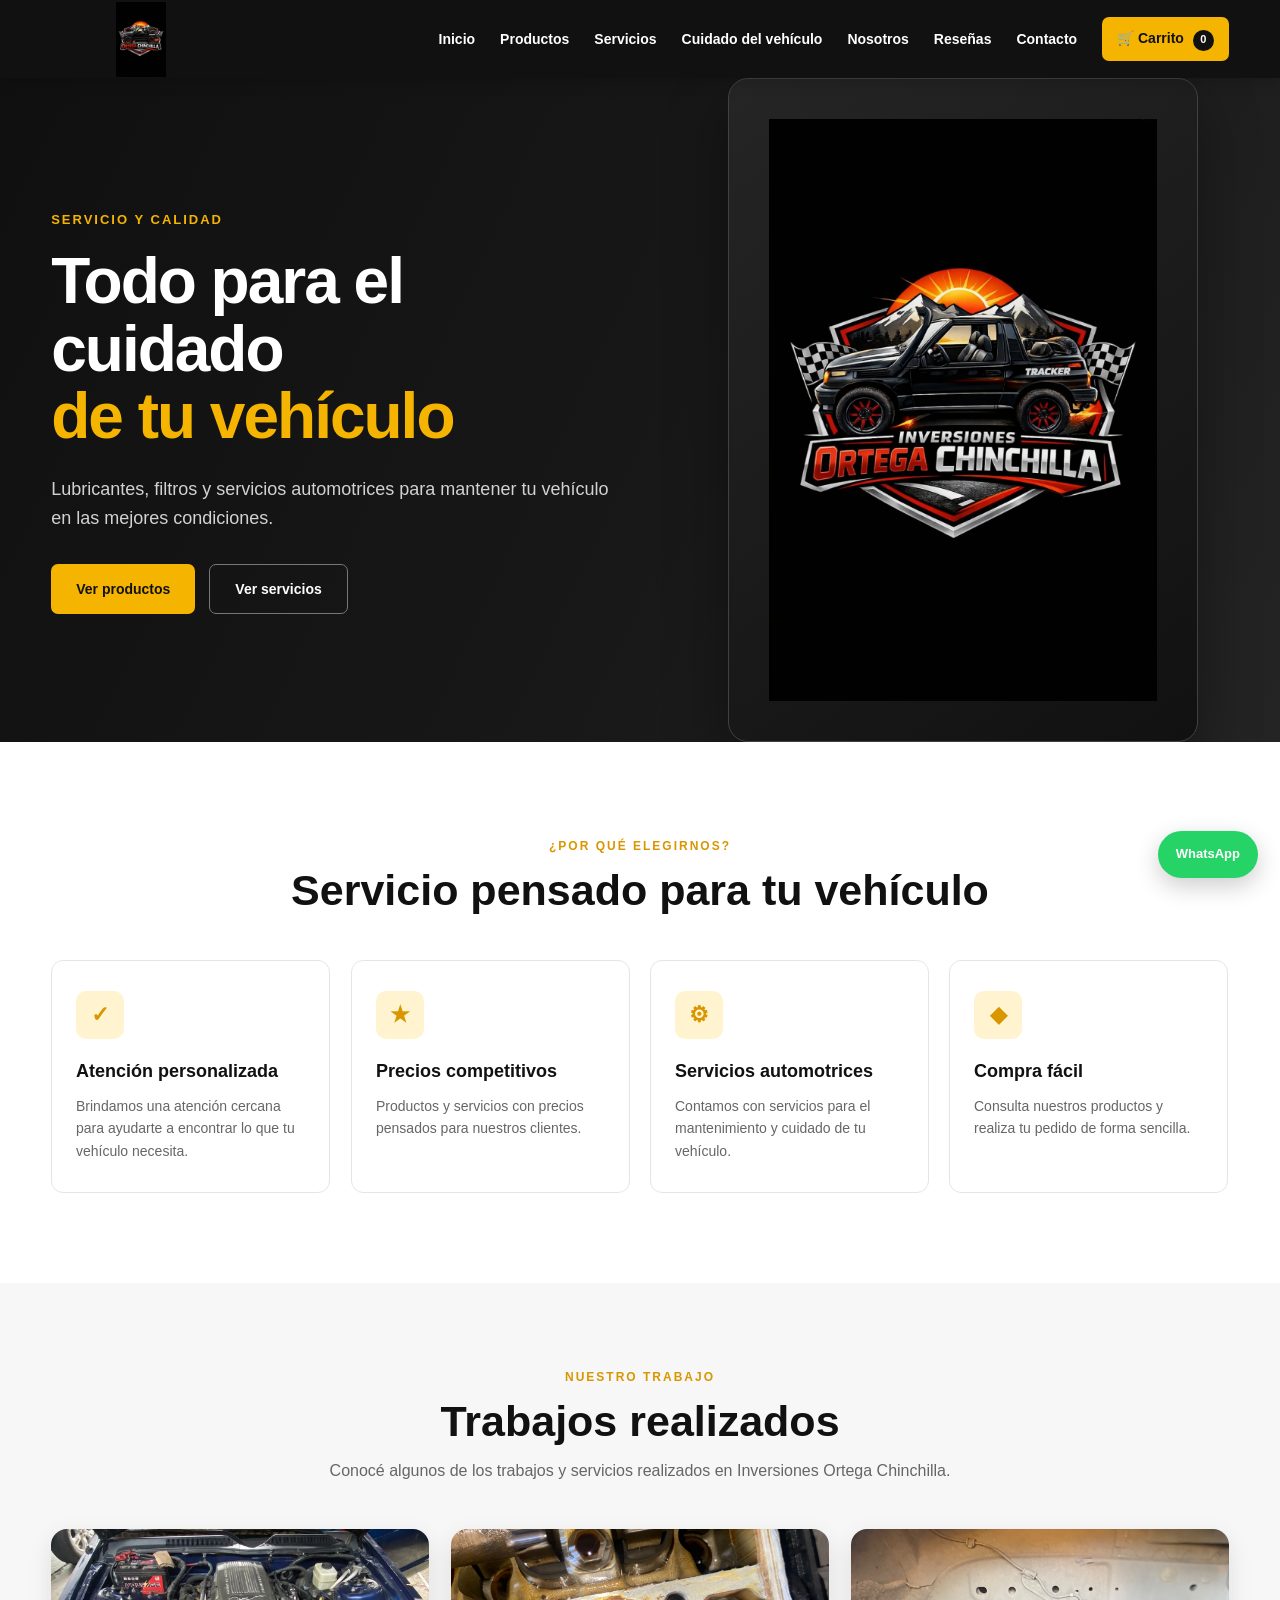
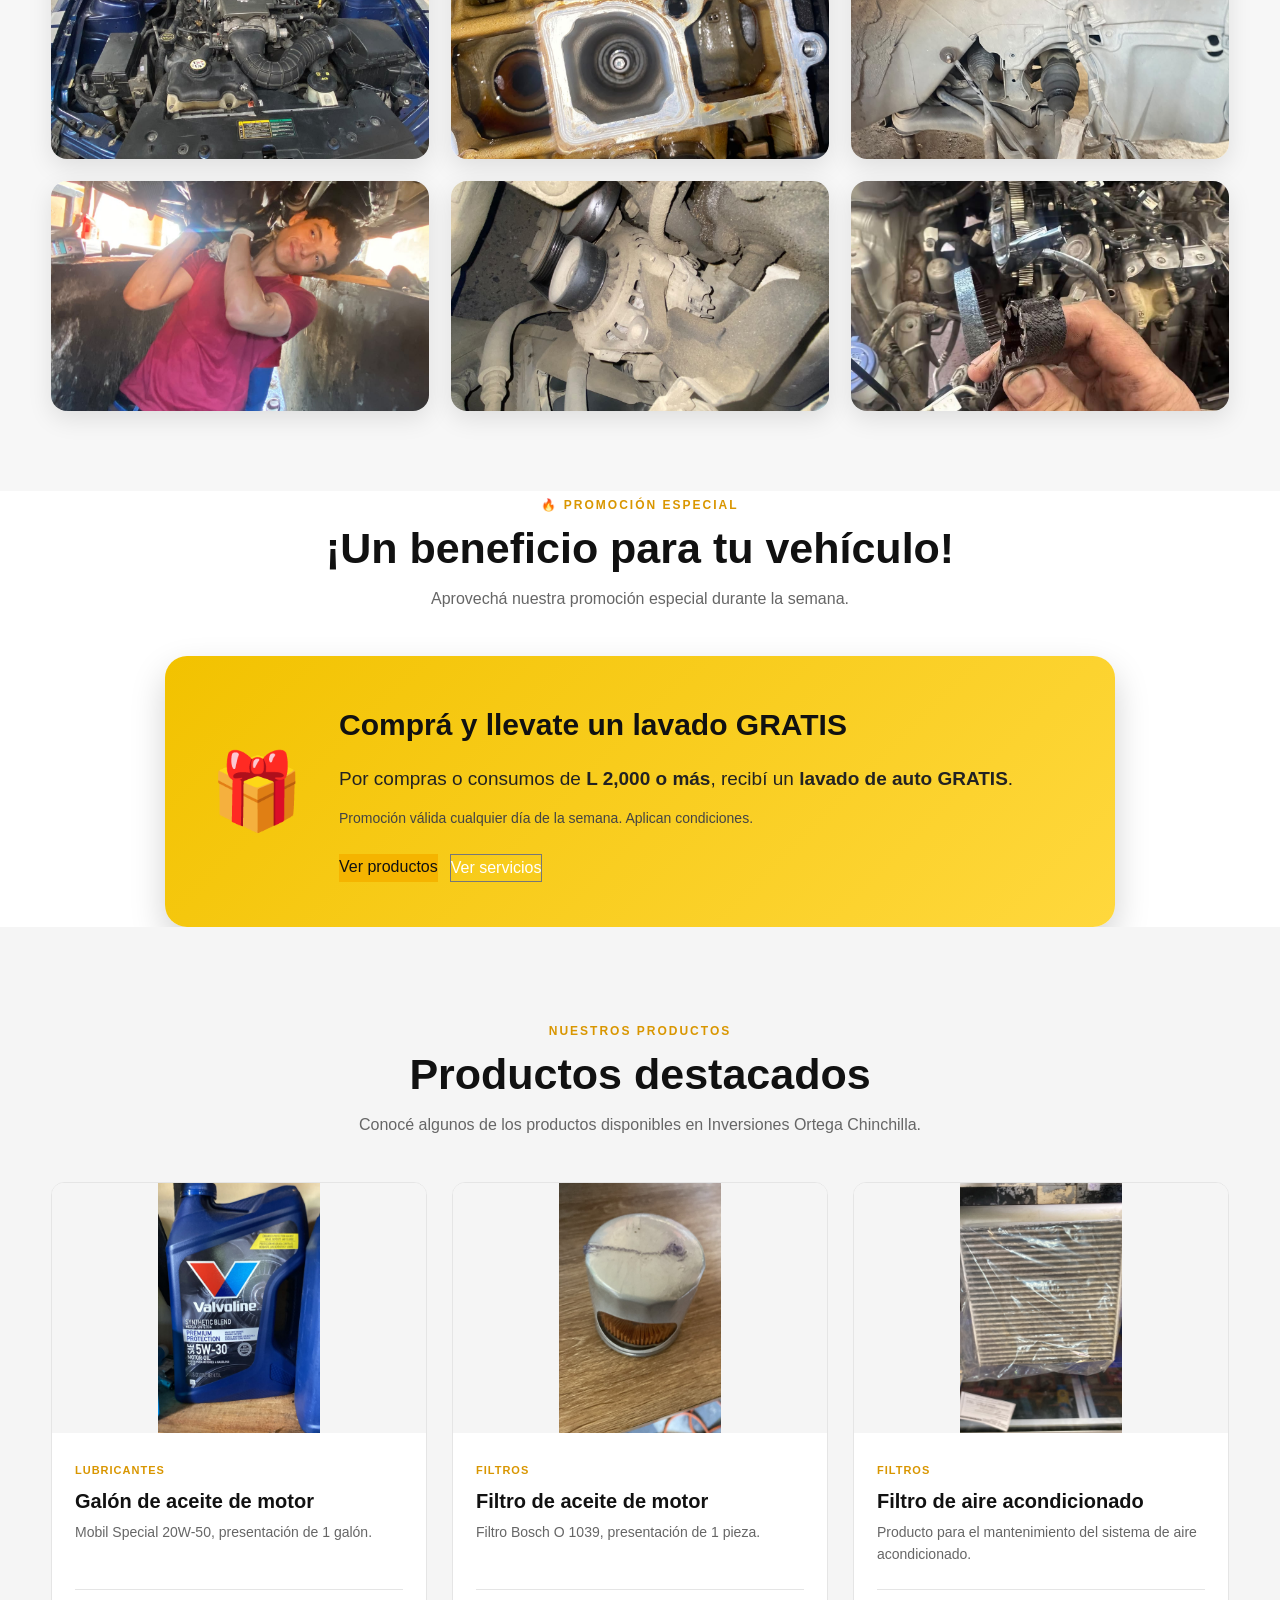
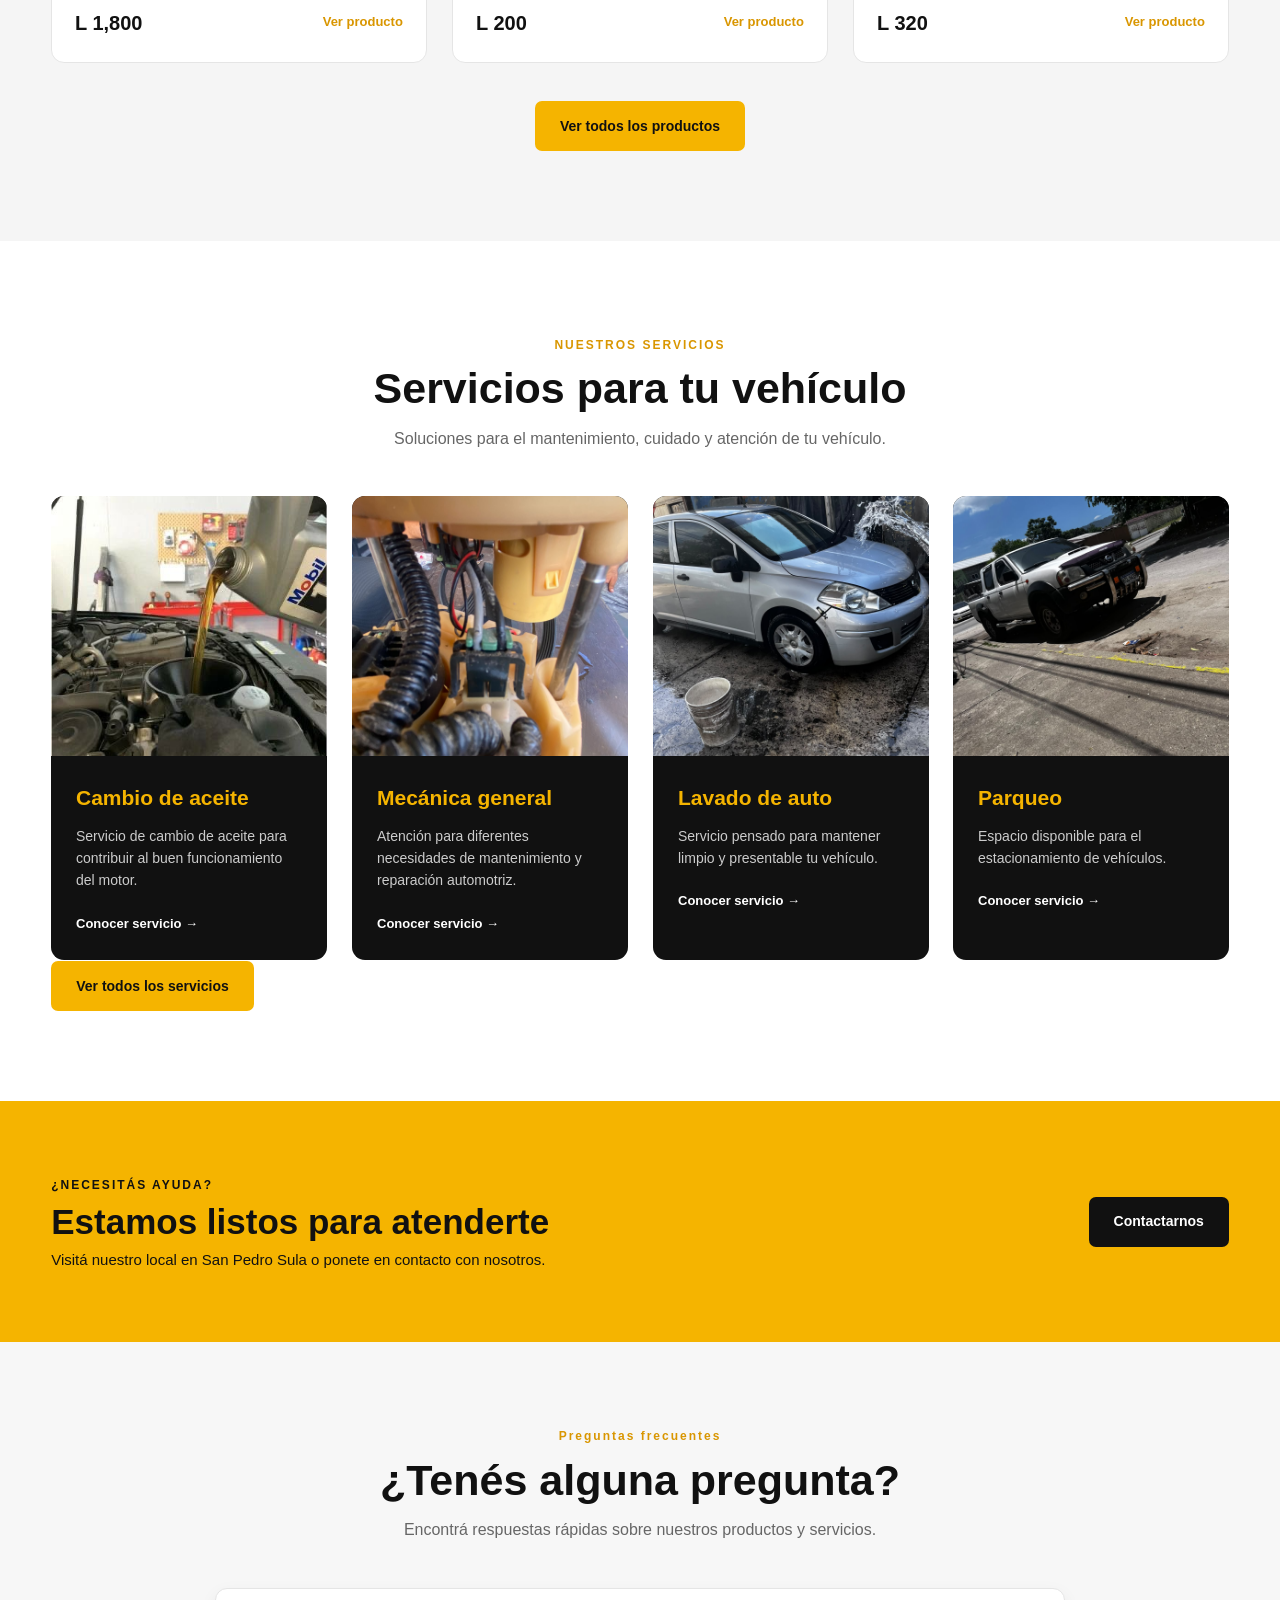
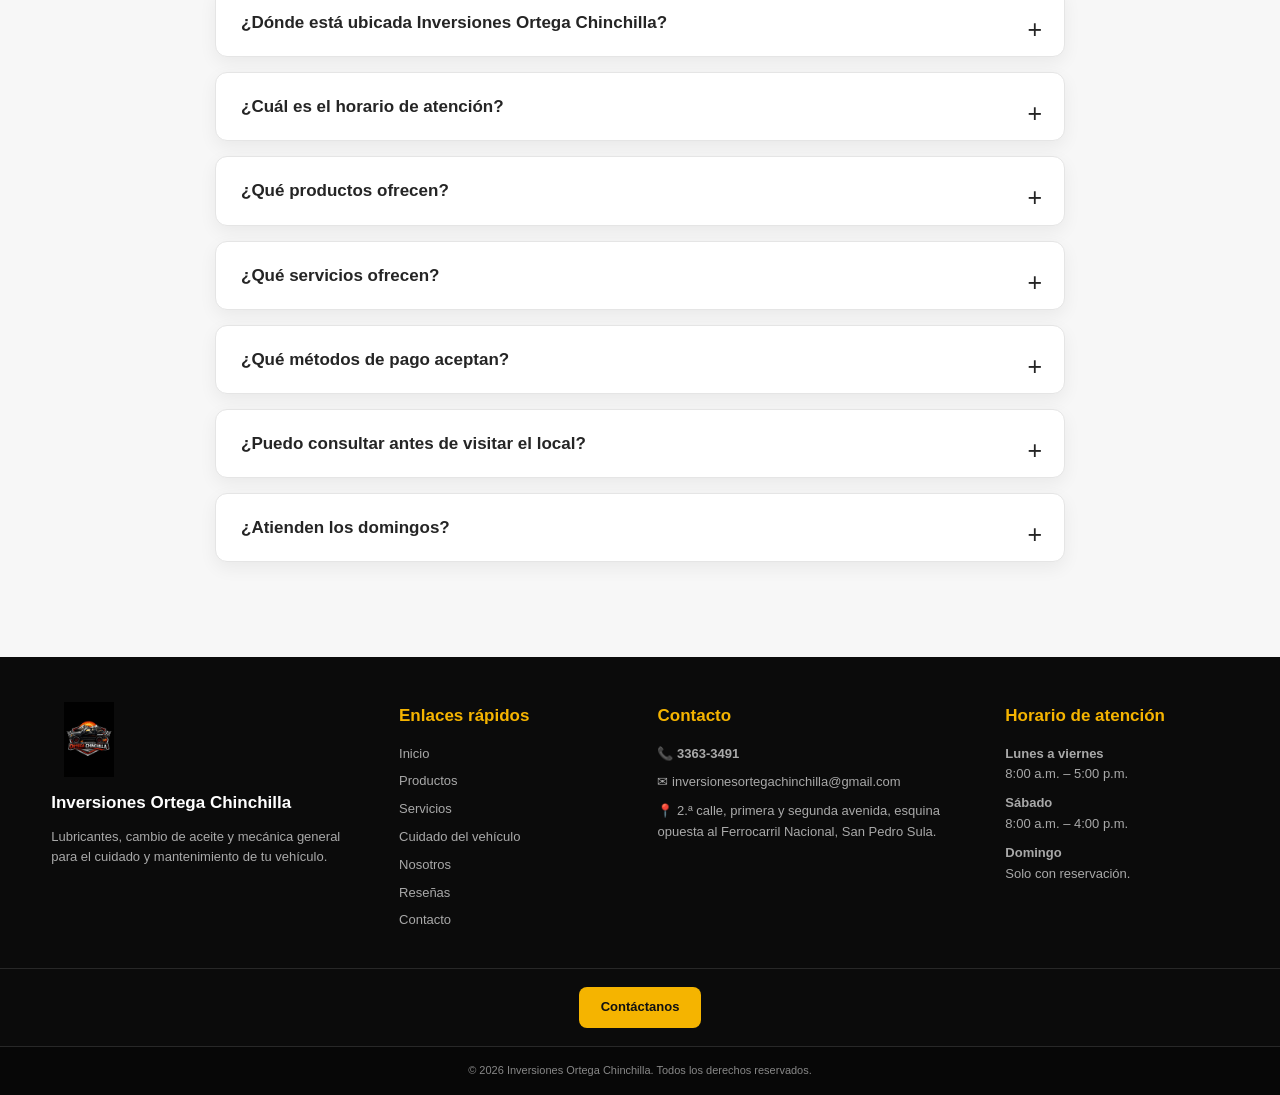
==== commit 677a2a33: "Actualizacion del sitio y animaciones" ====
--- a/index.html
+++ b/index.html
@@ -23,6 +23,7 @@
                 <a href="index.html">Inicio</a>
                 <a href="productos.html">Productos</a>
                 <a href="servicios.html">Servicios</a>
+                    <a href="cuidado.html">Cuidado del vehículo</a>
                 <a href="nosotros.html">Nosotros</a>
                 <a href="resenas.html">Reseñas</a>
                 <a href="contacto.html">Contacto</a>
@@ -559,10 +560,10 @@
             <a href="index.html">Inicio</a>
             <a href="productos.html">Productos</a>
             <a href="servicios.html">Servicios</a>
-            <a href="nosotros.html">Nosotros</a>
-            <a href="contacto.html">Contacto</a>
-            <a href="carrito.html">🛒 Carrito</a>
-
+            <a href="cuidado.html">Cuidado del vehículo</a>
+           <a href="nosotros.html">Nosotros</a>
+            <a href="resenas.html">Reseñas</a>
+           <a href="contacto.html">Contacto</a>
         </div>
 
 
@@ -655,4 +656,4 @@
 </div>
 
 </body>
-</html>
+</html>
--- a/style.css
+++ b/style.css
@@ -2538,3 +2538,182 @@
     }
 
 }
+
+/* =========================================================
+   ANIMACIONES PROFESIONALES - INVERSIONES ORTEGA CHINCHILLA
+   ========================================================= */
+
+/* Entrada general de elementos */
+.reveal-item {
+    opacity: 0;
+    transform: translateY(35px) scale(.98);
+    transition: opacity .8s ease, transform .8s cubic-bezier(.2,.7,.2,1);
+    will-change: opacity, transform;
+}
+
+.reveal-item.visible {
+    opacity: 1;
+    transform: translateY(0) scale(1);
+}
+
+/* Movimiento suave de tarjetas */
+.product-card,
+.service-card,
+.benefit-card,
+.care-card,
+.review-page-card {
+    transition: transform .35s ease, box-shadow .35s ease, border-color .35s ease;
+    will-change: transform;
+}
+
+.product-card:hover,
+.service-card:hover,
+.benefit-card:hover,
+.care-card:hover,
+.review-page-card:hover {
+    transform: translateY(-9px);
+    box-shadow: 0 18px 38px rgba(0, 0, 0, .14);
+}
+
+/* Zoom elegante de imágenes */
+.product-card img,
+.service-card img,
+.care-card img,
+.gallery-item img,
+.employee-image img {
+    transition: transform .55s cubic-bezier(.2,.7,.2,1), filter .4s ease;
+}
+
+.product-card:hover img,
+.service-card:hover img,
+.care-card:hover img,
+.gallery-item:hover img {
+    transform: scale(1.055);
+}
+
+/* Botones */
+.btn-primary,
+.btn-secondary,
+button[type="submit"],
+.review-submit {
+    transition: transform .25s ease, box-shadow .25s ease, filter .25s ease;
+}
+
+.btn-primary:hover,
+.btn-secondary:hover,
+button[type="submit"]:hover,
+.review-submit:hover {
+    transform: translateY(-3px);
+    box-shadow: 0 10px 24px rgba(0, 0, 0, .16);
+    filter: brightness(1.04);
+}
+
+.btn-primary:active,
+.btn-secondary:active,
+button[type="submit"]:active,
+.review-submit:active {
+    transform: translateY(0) scale(.98);
+}
+
+/* Hero con entrada elegante */
+.hero h1,
+.hero h2,
+.care-hero h1,
+.care-hero h2 {
+    animation: titleReveal .9s cubic-bezier(.2,.7,.2,1) both;
+}
+
+.hero p,
+.care-hero p {
+    animation: subtitleReveal 1s .15s ease both;
+}
+
+@keyframes titleReveal {
+    from { opacity: 0; transform: translateY(24px); }
+    to { opacity: 1; transform: translateY(0); }
+}
+
+@keyframes subtitleReveal {
+    from { opacity: 0; transform: translateY(16px); }
+    to { opacity: 1; transform: translateY(0); }
+}
+
+/* Cuidado del vehículo */
+.care-card {
+    position: relative;
+    overflow: hidden;
+}
+
+.care-card::after {
+    content: "";
+    position: absolute;
+    left: 0;
+    bottom: 0;
+    width: 0;
+    height: 3px;
+    background: currentColor;
+    transition: width .4s ease;
+}
+
+.care-card:hover::after {
+    width: 100%;
+}
+
+.care-icon {
+    transition: transform .35s ease;
+}
+
+.care-card:hover .care-icon {
+    transform: translateY(-4px) rotate(-4deg) scale(1.08);
+}
+
+/* Empleado destacado */
+.employee-section {
+    position: relative;
+}
+
+.employee-box {
+    animation: employeeFloat 5s ease-in-out infinite;
+    transition: transform .4s ease, box-shadow .4s ease;
+}
+
+.employee-box:hover {
+    transform: translateY(-8px) scale(1.01);
+    box-shadow: 0 22px 48px rgba(0, 0, 0, .17);
+}
+
+.employee-image {
+    overflow: hidden;
+}
+
+.employee-image img {
+    width: 100%;
+    height: 100%;
+    object-fit: cover;
+}
+
+.employee-box:hover .employee-image img {
+    transform: scale(1.045);
+}
+
+@keyframes employeeFloat {
+    0%, 100% { transform: translateY(0); }
+    50% { transform: translateY(-4px); }
+}
+
+/* Evita movimiento para usuarios que lo desactivan */
+@media (prefers-reduced-motion: reduce) {
+    *,
+    *::before,
+    *::after {
+        animation-duration: .01ms !important;
+        animation-iteration-count: 1 !important;
+        scroll-behavior: auto !important;
+        transition-duration: .01ms !important;
+    }
+
+    .reveal-item {
+        opacity: 1 !important;
+        transform: none !important;
+    }
+}
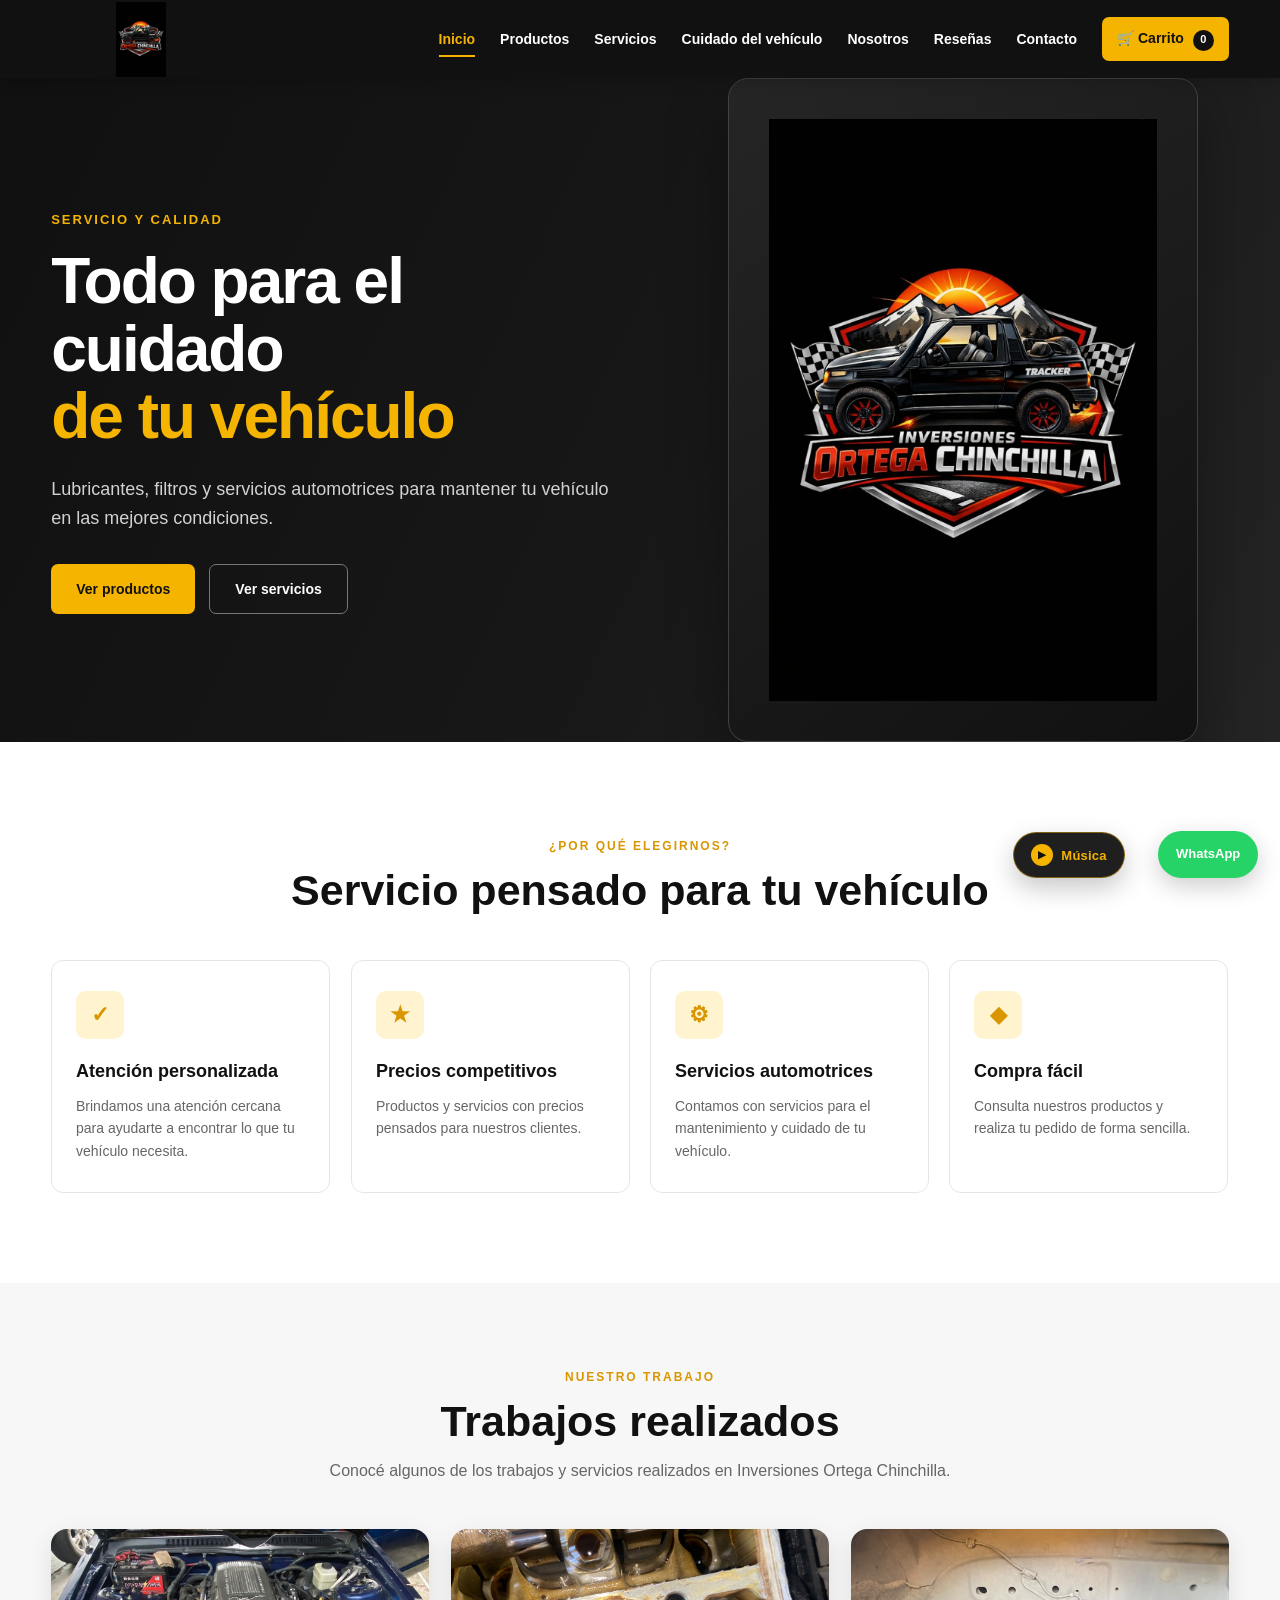
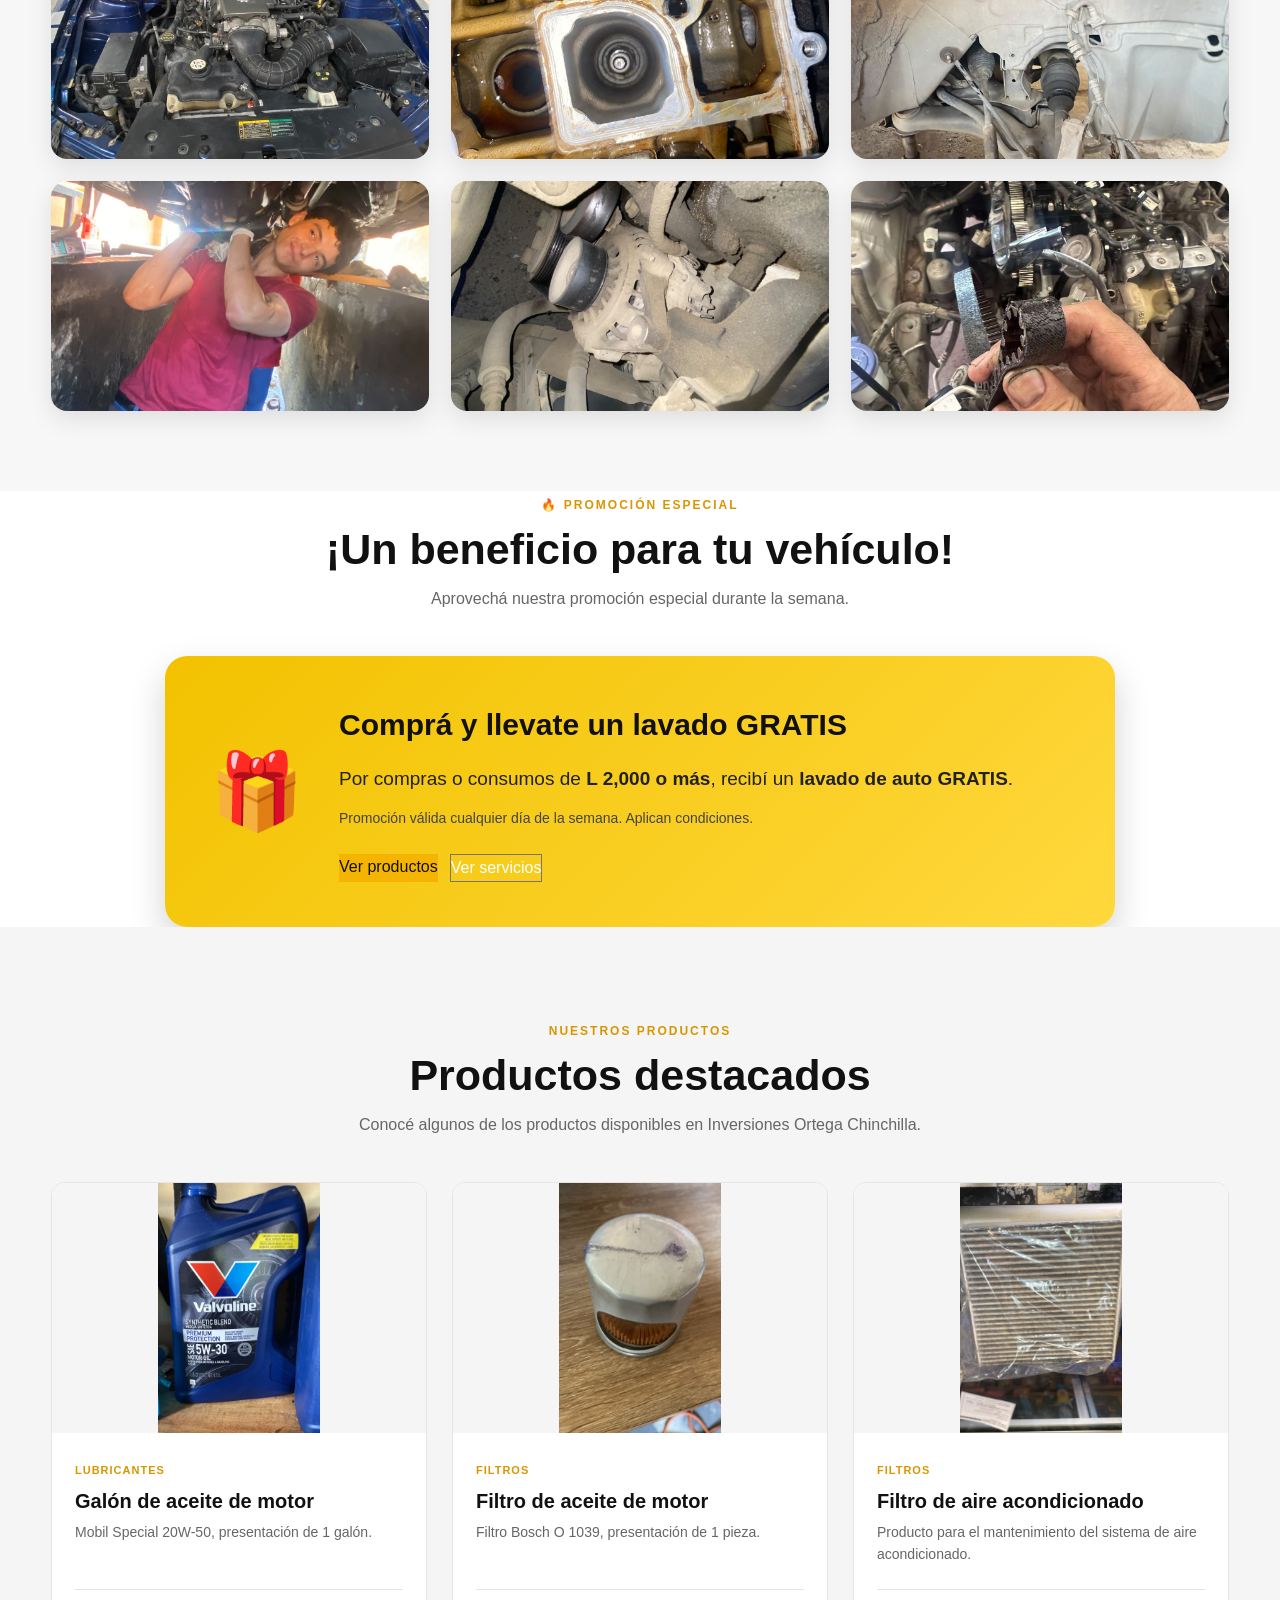
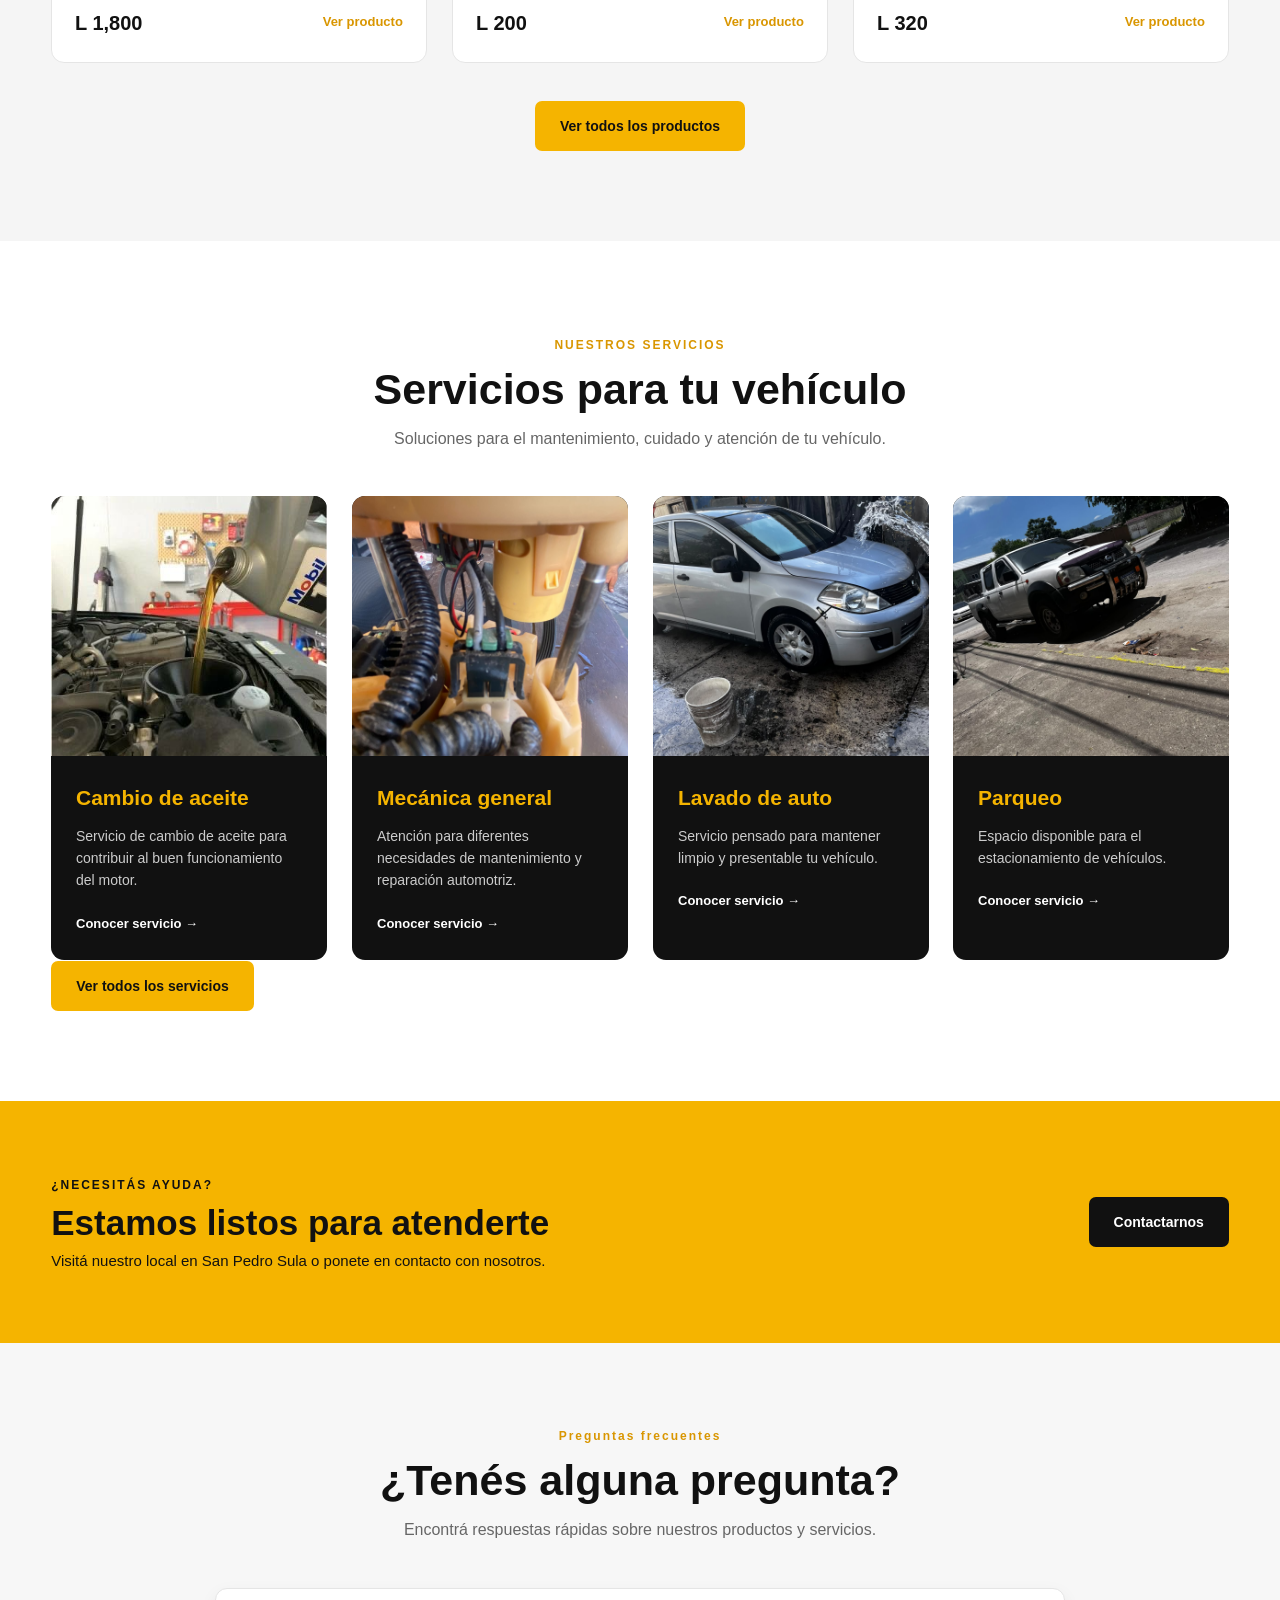
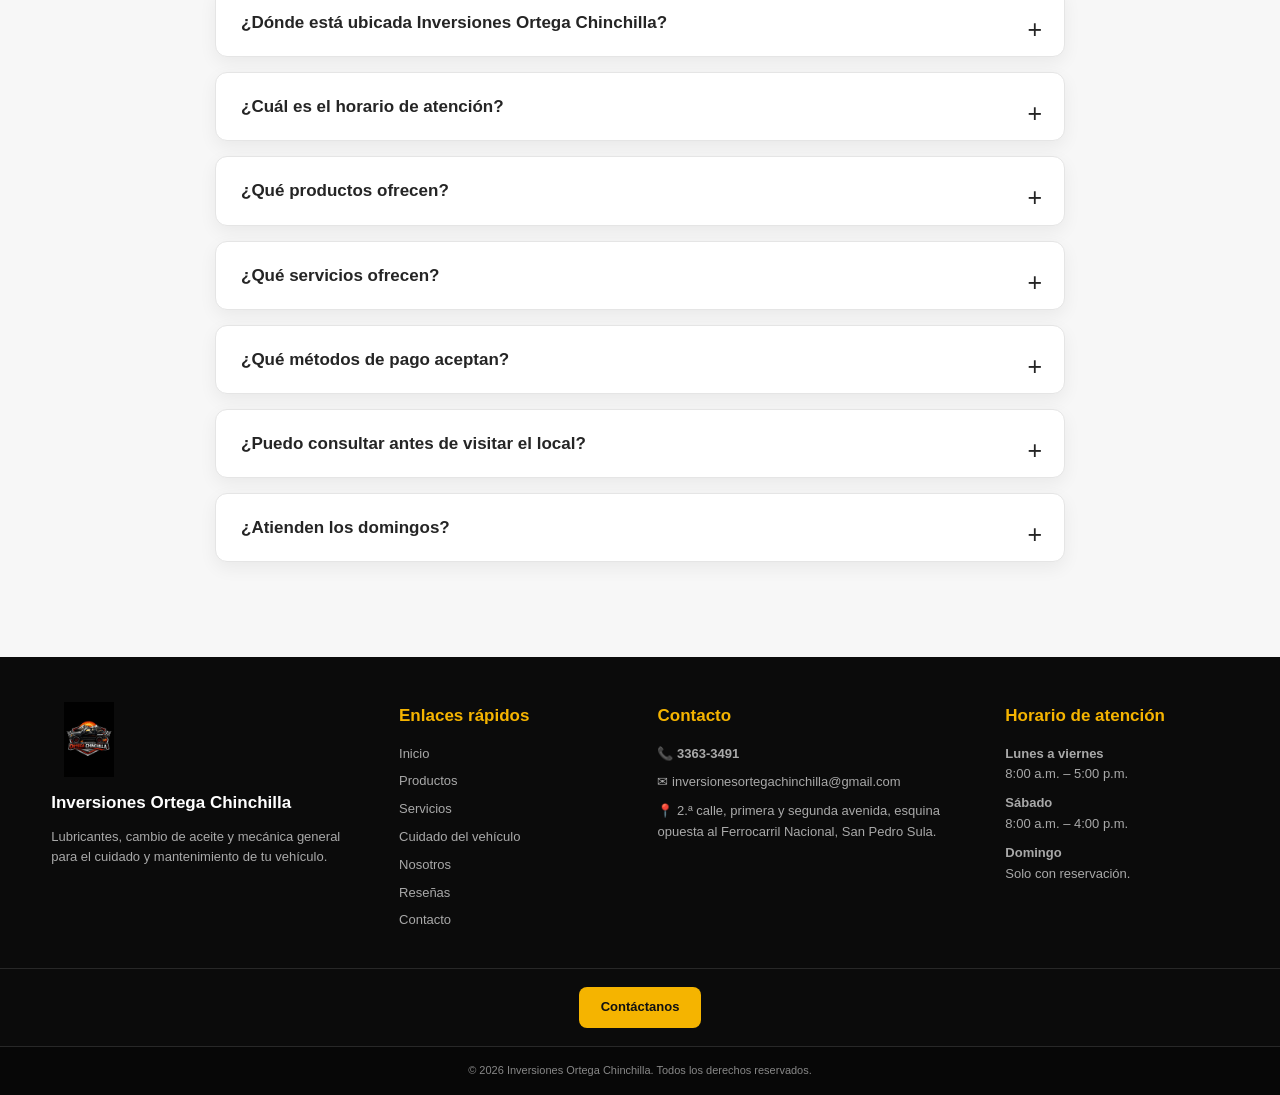
==== commit e0912f06: "SEO y optimización final V2.0" ====
--- a/index.html
+++ b/index.html
@@ -4,9 +4,42 @@
     <meta charset="UTF-8">
     <meta name="viewport" content="width=device-width, initial-scale=1.0">
     <meta name="description" content="Inversiones Ortega Chinchilla - Lubricantes, cambio de aceite y servicios automotrices en San Pedro Sula.">
+
     <title>Inversiones Ortega Chinchilla</title>
 
     <link rel="stylesheet" href="style.css">
+
+    <link rel="canonical" href="https://yv9029524-coder.github.io/inversiones-ortega-chinchilla/">
+    <link rel="icon" type="image/jpeg" href="img/logo/logo.jpg">
+
+    <meta property="og:type" content="website">
+    <meta property="og:title" content="Inversiones Ortega Chinchilla">
+    <meta property="og:description" content="Lubricantes, cambio de aceite y servicios automotrices en San Pedro Sula.">
+    <meta property="og:url" content="https://yv9029524-coder.github.io/inversiones-ortega-chinchilla/">
+    <meta property="og:image" content="https://yv9029524-coder.github.io/inversiones-ortega-chinchilla/img/logo/logo.jpg">
+    <meta property="og:site_name" content="Inversiones Ortega Chinchilla">
+    <meta property="og:locale" content="es_HN">
+
+    <!-- DATOS ESTRUCTURADOS DE LA EMPRESA -->
+    <script type="application/ld+json">
+    {
+        "@context": "https://schema.org",
+        "@type": "Organization",
+        "name": "Inversiones Ortega Chinchilla",
+        "description": "Empresa dedicada a lubricantes, cambio de aceite y mecánica general.",
+        "url": "https://yv9029524-coder.github.io/inversiones-ortega-chinchilla/",
+        "logo": "https://yv9029524-coder.github.io/inversiones-ortega-chinchilla/img/logo/logo.jpg",
+        "telephone": "+50433633491",
+        "email": "inversionesortegachinchilla@gmail.com",
+        "address": {
+            "@type": "PostalAddress",
+            "streetAddress": "2.ª calle, primera y segunda avenida, esquina opuesta al Ferrocarril Nacional",
+            "addressLocality": "San Pedro Sula",
+            "addressCountry": "HN"
+        }
+    }
+    </script>
+
 </head>
 
 <body>
@@ -16,17 +49,20 @@
         <div class="container header-content">
 
             <a href="index.html" class="logo">
-    <img src="img/logo/logo.jpg" alt="Inversiones Ortega Chinchilla">
-</a>
-     <button class="menu-toggle" id="menu-toggle">☰</button>
+                <img src="img/logo/logo.jpg" alt="Inversiones Ortega Chinchilla">
+            </a>
+
+            <button class="menu-toggle" id="menu-toggle">☰</button>
+
             <nav class="nav">
                 <a href="index.html">Inicio</a>
                 <a href="productos.html">Productos</a>
                 <a href="servicios.html">Servicios</a>
-                    <a href="cuidado.html">Cuidado del vehículo</a>
+                <a href="cuidado.html">Cuidado del vehículo</a>
                 <a href="nosotros.html">Nosotros</a>
                 <a href="resenas.html">Reseñas</a>
                 <a href="contacto.html">Contacto</a>
+
                 <a href="carrito.html" class="cart-link">
                     🛒 Carrito
                     <span id="cart-count">0</span>
@@ -41,10 +77,14 @@
     <main>
 
         <section class="hero">
+
             <div class="container hero-content">
 
                 <div class="hero-text">
-                    <span class="hero-tag">SERVICIO Y CALIDAD</span>
+
+                    <span class="hero-tag">
+                        SERVICIO Y CALIDAD
+                    </span>
 
                     <h1>
                         Todo para el cuidado
@@ -57,6 +97,7 @@
                     </p>
 
                     <div class="hero-buttons">
+
                         <a href="productos.html" class="btn btn-primary">
                             Ver productos
                         </a>
@@ -64,389 +105,620 @@
                         <a href="servicios.html" class="btn btn-secondary">
                             Ver servicios
                         </a>
+
                     </div>
-                </div>
-<div class="hero-image">
-    <div class="hero-image-placeholder">
-        <img src="img/logo/logo.jpg" alt="Logo Inversiones Ortega Chinchilla">
-    </div>
-</div>
-
-            </div>
+
+                </div>
+
+                <div class="hero-image">
+
+                    <div class="hero-image-placeholder">
+
+                        <img
+                            src="img/logo/logo.jpg"
+                            alt="Logo Inversiones Ortega Chinchilla"
+                        >
+
+                    </div>
+
+                </div>
+
+            </div>
+
         </section>
 
 
         <!-- BENEFICIOS -->
         <section class="benefits">
+
             <div class="container">
 
                 <div class="section-title">
-                    <span>¿POR QUÉ ELEGIRNOS?</span>
-                    <h2>Servicio pensado para tu vehículo</h2>
+
+                    <span>
+                        ¿POR QUÉ ELEGIRNOS?
+                    </span>
+
+                    <h2>
+                        Servicio pensado para tu vehículo
+                    </h2>
+
                 </div>
 
                 <div class="benefits-grid">
 
                     <article class="benefit-card">
-                        <div class="benefit-icon">✓</div>
-                        <h3>Atención personalizada</h3>
+
+                        <div class="benefit-icon">
+                            ✓
+                        </div>
+
+                        <h3>
+                            Atención personalizada
+                        </h3>
+
                         <p>
                             Brindamos una atención cercana para ayudarte
                             a encontrar lo que tu vehículo necesita.
                         </p>
+
                     </article>
 
+
                     <article class="benefit-card">
-                        <div class="benefit-icon">★</div>
-                        <h3>Precios competitivos</h3>
+
+                        <div class="benefit-icon">
+                            ★
+                        </div>
+
+                        <h3>
+                            Precios competitivos
+                        </h3>
+
                         <p>
                             Productos y servicios con precios pensados
                             para nuestros clientes.
                         </p>
+
                     </article>
 
+
                     <article class="benefit-card">
-                        <div class="benefit-icon">⚙</div>
-                        <h3>Servicios automotrices</h3>
+
+                        <div class="benefit-icon">
+                            ⚙
+                        </div>
+
+                        <h3>
+                            Servicios automotrices
+                        </h3>
+
                         <p>
                             Contamos con servicios para el mantenimiento
                             y cuidado de tu vehículo.
                         </p>
+
                     </article>
 
+
                     <article class="benefit-card">
-                        <div class="benefit-icon">◆</div>
-                        <h3>Compra fácil</h3>
+
+                        <div class="benefit-icon">
+                            ◆
+                        </div>
+
+                        <h3>
+                            Compra fácil
+                        </h3>
+
                         <p>
                             Consulta nuestros productos y realiza tu
                             pedido de forma sencilla.
                         </p>
+
                     </article>
 
                 </div>
-            </div>
+
+            </div>
+
         </section>
 
- <!-- GALERÍA DE TRABAJOS -->
-<section class="work-gallery">
-
-    <div class="container">
-
-        <div class="section-title">
-            <span>NUESTRO TRABAJO</span>
-            <h2>Trabajos realizados</h2>
-            <p>
-                Conocé algunos de los trabajos y servicios
-                realizados en Inversiones Ortega Chinchilla.
-            </p>
-        </div>
-
-        <div class="work-gallery-grid">
-
-            <div class="work-gallery-item">
-               <img src="img/trabajos/trabajo-1.jpg" alt="Trabajo automotriz realizado" onclick="abrirImagen(this.src)">
-            </div>
-
-            <div class="work-gallery-item">
-                <img src="img/trabajos/trabajo-2.jpg" alt="Trabajo automotriz realizado" onclick="abrirImagen(this.src)">
-            </div>
-
-            <div class="work-gallery-item">
-                <img src="img/trabajos/trabajo-3.jpg" alt="Trabajo automotriz realizado" onclick="abrirImagen(this.src)">
-            </div>
-
-            <div class="work-gallery-item">
-            <img src="img/trabajos/trabajo-4.jpg" alt="Trabajo automotriz realizado" onclick="abrirImagen(this.src)">
-
-            </div>
-
-            <div class="work-gallery-item">
-                <img src="img/trabajos/trabajo-5.jpg" alt="Trabajo automotriz realizado" onclick="abrirImagen(this.src)">
-            </div>
-
-            <div class="work-gallery-item">
-                
-                    <img src="img/trabajos/trabajo-6.jpg" alt="Trabajo automotriz realizado" onclick="abrirImagen(this.src)">
-            </div>
-
-        </div>
-
-    </div>
-
-</section>
-<!-- PROMOCIONES -->
-<section class="promotions">
-
-    <div class="container">
-
-        <div class="section-title">
-            <span>🔥 PROMOCIÓN ESPECIAL</span>
-            <h2>¡Un beneficio para tu vehículo!</h2>
-            <p>
-                Aprovechá nuestra promoción especial durante la semana.
-            </p>
-        </div>
-
-        <div class="promotion-main">
-
-            <div class="promotion-icon">
-                🎁
-            </div>
-
-            <div class="promotion-content">
-
-                <h3>Comprá y llevate un lavado GRATIS</h3>
-
-                <p>
-                    Por compras o consumos de
-                    <strong>L 2,000 o más</strong>,
-                    recibí un <strong>lavado de auto GRATIS</strong>.
-                </p>
-
-                <span class="promotion-note">
-                    Promoción válida cualquier día de la semana.
-                    Aplican condiciones.
-                </span>
-
-                <div class="promotion-buttons">
-                    <a href="productos.html" class="btn-primary">
-                        Ver productos
-                    </a>
-
-                    <a href="servicios.html" class="btn-secondary">
-                        Ver servicios
-                    </a>
-                </div>
-
-            </div>
-
-        </div>
-
-    </div>
-
-</section>
-
-<!-- PRODUCTOS DESTACADOS -->
+
+        <!-- GALERÍA DE TRABAJOS -->
+        <section class="work-gallery">
+
+            <div class="container">
+
+                <div class="section-title">
+
+                    <span>
+                        NUESTRO TRABAJO
+                    </span>
+
+                    <h2>
+                        Trabajos realizados
+                    </h2>
+
+                    <p>
+                        Conocé algunos de los trabajos y servicios
+                        realizados en Inversiones Ortega Chinchilla.
+                    </p>
+
+                </div>
+
+                <div class="work-gallery-grid">
+
+                    <div class="work-gallery-item">
+                        <img
+                            src="img/trabajos/trabajo-1.jpg"
+                            alt="Trabajo automotriz realizado"
+                            onclick="abrirImagen(this.src)"
+                        >
+                    </div>
+
+                    <div class="work-gallery-item">
+                        <img
+                            src="img/trabajos/trabajo-2.jpg"
+                            alt="Trabajo automotriz realizado"
+                            onclick="abrirImagen(this.src)"
+                        >
+                    </div>
+
+                    <div class="work-gallery-item">
+                        <img
+                            src="img/trabajos/trabajo-3.jpg"
+                            alt="Trabajo automotriz realizado"
+                            onclick="abrirImagen(this.src)"
+                        >
+                    </div>
+
+                    <div class="work-gallery-item">
+                        <img
+                            src="img/trabajos/trabajo-4.jpg"
+                            alt="Trabajo automotriz realizado"
+                            onclick="abrirImagen(this.src)"
+                        >
+                    </div>
+
+                    <div class="work-gallery-item">
+                        <img
+                            src="img/trabajos/trabajo-5.jpg"
+                            alt="Trabajo automotriz realizado"
+                            onclick="abrirImagen(this.src)"
+                        >
+                    </div>
+
+                    <div class="work-gallery-item">
+                        <img
+                            src="img/trabajos/trabajo-6.jpg"
+                            alt="Trabajo automotriz realizado"
+                            onclick="abrirImagen(this.src)"
+                        >
+                    </div>
+
+                </div>
+
+            </div>
+
+        </section>
+
+
+        <!-- PROMOCIONES -->
+        <section class="promotions">
+
+            <div class="container">
+
+                <div class="section-title">
+
+                    <span>
+                        🔥 PROMOCIÓN ESPECIAL
+                    </span>
+
+                    <h2>
+                        ¡Un beneficio para tu vehículo!
+                    </h2>
+
+                    <p>
+                        Aprovechá nuestra promoción especial durante la semana.
+                    </p>
+
+                </div>
+
+                <div class="promotion-main">
+
+                    <div class="promotion-icon">
+                        🎁
+                    </div>
+
+                    <div class="promotion-content">
+
+                        <h3>
+                            Comprá y llevate un lavado GRATIS
+                        </h3>
+
+                        <p>
+                            Por compras o consumos de
+                            <strong>L 2,000 o más</strong>,
+                            recibí un
+                            <strong>lavado de auto GRATIS</strong>.
+                        </p>
+
+                        <span class="promotion-note">
+                            Promoción válida cualquier día de la semana.
+                            Aplican condiciones.
+                        </span>
+
+                        <div class="promotion-buttons">
+
+                            <a href="productos.html" class="btn-primary">
+                                Ver productos
+                            </a>
+
+                            <a href="servicios.html" class="btn-secondary">
+                                Ver servicios
+                            </a>
+
+                        </div>
+
+                    </div>
+
+                </div>
+
+            </div>
+
+        </section>
+
+
+        <!-- PRODUCTOS DESTACADOS -->
         <section class="featured-products">
+
             <div class="container">
 
                 <div class="section-title">
-                    <span>NUESTROS PRODUCTOS</span>
-                    <h2>Productos destacados</h2>
+
+                    <span>
+                        NUESTROS PRODUCTOS
+                    </span>
+
+                    <h2>
+                        Productos destacados
+                    </h2>
+
                     <p>
                         Conocé algunos de los productos disponibles
                         en Inversiones Ortega Chinchilla.
                     </p>
+
                 </div>
 
                 <div class="products-preview">
 
                     <article class="product-card">
+
                         <div class="product-image">
-                          <img src="img/productos/aceite-motor.jpg" alt="Galón de aceite de motor">
+
+                            <img
+                                src="img/productos/aceite-motor.jpg"
+                                alt="Galón de aceite de motor"
+                            >
+
                         </div>
 
                         <div class="product-info">
-                            <span class="product-category">Lubricantes</span>
-                            <h3>Galón de aceite de motor</h3>
-                            <p>Mobil Special 20W-50, presentación de 1 galón.</p>
+
+                            <span class="product-category">
+                                Lubricantes
+                            </span>
+
+                            <h3>
+                                Galón de aceite de motor
+                            </h3>
+
+                            <p>
+                                Mobil Special 20W-50,
+                                presentación de 1 galón.
+                            </p>
 
                             <div class="product-bottom">
-                                <strong>L 1,800</strong>
-                              <a href="producto.html?producto=Gal%C3%B3n%20de%20aceite%20de%20motor">
-    Ver producto
-</a>
+
+                                <strong>
+                                    L 1,800
+                                </strong>
+
+                                <a href="producto.html?producto=Gal%C3%B3n%20de%20aceite%20de%20motor">
+                                    Ver producto
+                                </a>
+
                             </div>
-                        </div>
+
+                        </div>
+
                     </article>
 
 
                     <article class="product-card">
+
                         <div class="product-image">
-                            <img src="img/productos/filtro-aceite.jpg" alt="Filtro de aceite de motor">
+
+                            <img
+                                src="img/productos/filtro-aceite.jpg"
+                                alt="Filtro de aceite de motor"
+                            >
+
                         </div>
 
                         <div class="product-info">
-                            <span class="product-category">Filtros</span>
-                            <h3>Filtro de aceite de motor</h3>
-                            <p>Filtro Bosch O 1039, presentación de 1 pieza.</p>
+
+                            <span class="product-category">
+                                Filtros
+                            </span>
+
+                            <h3>
+                                Filtro de aceite de motor
+                            </h3>
+
+                            <p>
+                                Filtro Bosch O 1039,
+                                presentación de 1 pieza.
+                            </p>
 
                             <div class="product-bottom">
-                                <strong>L 200</strong>
+
+                                <strong>
+                                    L 200
+                                </strong>
+
                                 <a href="producto.html?producto=Filtro%20de%20aceite%20de%20motor">
-    Ver producto
-</a>
+                                    Ver producto
+                                </a>
+
                             </div>
-                        </div>
+
+                        </div>
+
                     </article>
 
 
                     <article class="product-card">
+
                         <div class="product-image">
-                            <img src="img/productos/filtro-aire-acondicionado.jpg" alt="Filtro de aire acondicionado">
+
+                            <img
+                                src="img/productos/filtro-aire-acondicionado.jpg"
+                                alt="Filtro de aire acondicionado"
+                            >
+
                         </div>
 
                         <div class="product-info">
-                            <span class="product-category">Filtros</span>
-                            <h3>Filtro de aire acondicionado</h3>
-                            <p>Producto para el mantenimiento del sistema de aire acondicionado.</p>
+
+                            <span class="product-category">
+                                Filtros
+                            </span>
+
+                            <h3>
+                                Filtro de aire acondicionado
+                            </h3>
+
+                            <p>
+                                Producto para el mantenimiento
+                                del sistema de aire acondicionado.
+                            </p>
 
                             <div class="product-bottom">
-                                <strong>L 320</strong>
+
+                                <strong>
+                                    L 320
+                                </strong>
 
                                 <a href="producto.html?producto=Filtro%20de%20aire%20acondicionado">
                                     Ver producto
                                 </a>
+
                             </div>
 
                         </div>
+
                     </article>
+
                 </div>
 
                 <div class="center-button">
+
                     <a href="productos.html" class="btn btn-primary">
                         Ver todos los productos
                     </a>
-                </div>
-
-            </div>
+
+                </div>
+
+            </div>
+
         </section>
 
 
         <!-- SERVICIOS DESTACADOS -->
-<section class="services-preview">
-
-    <div class="container">
-
-        <div class="section-title">
-            <span>NUESTROS SERVICIOS</span>
-            <h2>Servicios para tu vehículo</h2>
-            <p>
-                Soluciones para el mantenimiento, cuidado y atención de tu vehículo.
-            </p>
-        </div>
-
-        <div class="services-grid">
-
-            <!-- CAMBIO DE ACEITE -->
-            <article class="service-card">
-
-                <div class="service-image">
-                    <img src="img/servicios/cambio-aceite.jpg"
-                         alt="Cambio de aceite">
-                </div>
-
-                <div class="service-info">
-                    <h3>Cambio de aceite</h3>
-
-                    <p>
-                        Servicio de cambio de aceite para contribuir
-                        al buen funcionamiento del motor.
-                    </p>
-
-                    <a href="servicios.html">
-                        Conocer servicio →
+        <section class="services-preview">
+
+            <div class="container">
+
+                <div class="section-title">
+
+                    <span>
+                        NUESTROS SERVICIOS
+                    </span>
+
+                    <h2>
+                        Servicios para tu vehículo
+                    </h2>
+
+                    <p>
+                        Soluciones para el mantenimiento,
+                        cuidado y atención de tu vehículo.
+                    </p>
+
+                </div>
+
+                <div class="services-grid">
+
+                    <article class="service-card">
+
+                        <div class="service-image">
+
+                            <img
+                                src="img/servicios/cambio-aceite.jpg"
+                                alt="Cambio de aceite"
+                            >
+
+                        </div>
+
+                        <div class="service-info">
+
+                            <h3>
+                                Cambio de aceite
+                            </h3>
+
+                            <p>
+                                Servicio de cambio de aceite para contribuir
+                                al buen funcionamiento del motor.
+                            </p>
+
+                            <a href="servicios.html">
+                                Conocer servicio →
+                            </a>
+
+                        </div>
+
+                    </article>
+
+
+                    <article class="service-card">
+
+                        <div class="service-image">
+
+                            <img
+                                src="img/servicios/mecanica-general.jpg"
+                                alt="Mecánica general"
+                            >
+
+                        </div>
+
+                        <div class="service-info">
+
+                            <h3>
+                                Mecánica general
+                            </h3>
+
+                            <p>
+                                Atención para diferentes necesidades
+                                de mantenimiento y reparación automotriz.
+                            </p>
+
+                            <a href="servicios.html">
+                                Conocer servicio →
+                            </a>
+
+                        </div>
+
+                    </article>
+
+
+                    <article class="service-card">
+
+                        <div class="service-image">
+
+                            <img
+                                src="img/servicios/lavado-auto.jpg"
+                                alt="Lavado de auto"
+                            >
+
+                        </div>
+
+                        <div class="service-info">
+
+                            <h3>
+                                Lavado de auto
+                            </h3>
+
+                            <p>
+                                Servicio pensado para mantener limpio
+                                y presentable tu vehículo.
+                            </p>
+
+                            <a href="servicios.html">
+                                Conocer servicio →
+                            </a>
+
+                        </div>
+
+                    </article>
+
+
+                    <article class="service-card">
+
+                        <div class="service-image">
+
+                            <img
+                                src="img/servicios/parqueo.jpg"
+                                alt="Parqueo"
+                            >
+
+                        </div>
+
+                        <div class="service-info">
+
+                            <h3>
+                                Parqueo
+                            </h3>
+
+                            <p>
+                                Espacio disponible para el estacionamiento
+                                de vehículos.
+                            </p>
+
+                            <a href="servicios.html">
+                                Conocer servicio →
+                            </a>
+
+                        </div>
+
+                    </article>
+
+                </div>
+
+                <div class="services-button">
+
+                    <a href="servicios.html" class="btn btn-primary">
+                        Ver todos los servicios
                     </a>
-                </div>
-
-            </article>
-
-
-            <!-- MECÁNICA GENERAL -->
-            <article class="service-card">
-
-                <div class="service-image">
-                    <img src="img/servicios/mecanica-general.jpg"
-                         alt="Mecánica general">
-                </div>
-
-                <div class="service-info">
-                    <h3>Mecánica general</h3>
-
-                    <p>
-                        Atención para diferentes necesidades
-                        de mantenimiento y reparación automotriz.
-                    </p>
-
-                    <a href="servicios.html">
-                        Conocer servicio →
-                    </a>
-                </div>
-
-            </article>
-
-
-            <!-- LAVADO DE AUTO -->
-            <article class="service-card">
-
-                <div class="service-image">
-                    <img src="img/servicios/lavado-auto.jpg"
-                         alt="Lavado de auto">
-                </div>
-
-                <div class="service-info">
-                    <h3>Lavado de auto</h3>
-
-                    <p>
-                        Servicio pensado para mantener limpio
-                        y presentable tu vehículo.
-                    </p>
-
-                    <a href="servicios.html">
-                        Conocer servicio →
-                    </a>
-                </div>
-
-            </article>
-
-
-            <!-- PARQUEO -->
-            <article class="service-card">
-
-                <div class="service-image">
-                    <img src="img/servicios/parqueo.jpg"
-                         alt="Parqueo">
-                </div>
-
-                <div class="service-info">
-                    <h3>Parqueo</h3>
-
-                    <p>
-                        Espacio disponible para el estacionamiento
-                        de vehículos.
-                    </p>
-
-                    <a href="servicios.html">
-                        Conocer servicio →
-                    </a>
-                </div>
-
-            </article>
-
-        </div>
-
-        <div class="services-button">
-            <a href="servicios.html" class="btn btn-primary">
-                Ver todos los servicios
-            </a>
-        </div>
-
-    </div>
-
-</section>
+
+                </div>
+
+            </div>
+
+        </section>
 
 
         <!-- LLAMADO A LA ACCIÓN -->
         <section class="cta">
+
             <div class="container cta-content">
 
                 <div>
-                    <span>¿NECESITÁS AYUDA?</span>
-                    <h2>Estamos listos para atenderte</h2>
+
+                    <span>
+                        ¿NECESITÁS AYUDA?
+                    </span>
+
+                    <h2>
+                        Estamos listos para atenderte
+                    </h2>
+
                     <p>
                         Visitá nuestro local en San Pedro Sula
                         o ponete en contacto con nosotros.
                     </p>
+
                 </div>
 
                 <a href="contacto.html" class="btn btn-light">
@@ -454,206 +726,306 @@
                 </a>
 
             </div>
+
         </section>
 
     </main>
+
+
+    <!-- PREGUNTAS FRECUENTES -->
     <section class="faq-section">
 
-    <div class="container">
-
-        <div class="section-title">
-            <span>Preguntas frecuentes</span>
-            <h2>¿Tenés alguna pregunta?</h2>
-            <p>Encontrá respuestas rápidas sobre nuestros productos y servicios.</p>
+        <div class="container">
+
+            <div class="section-title">
+
+                <span>
+                    Preguntas frecuentes
+                </span>
+
+                <h2>
+                    ¿Tenés alguna pregunta?
+                </h2>
+
+                <p>
+                    Encontrá respuestas rápidas sobre nuestros productos
+                    y servicios.
+                </p>
+
+            </div>
+
+            <div class="faq-container">
+
+                <details class="faq-item">
+
+                    <summary>
+                        ¿Dónde está ubicada Inversiones Ortega Chinchilla?
+                    </summary>
+
+                    <p>
+                        Estamos ubicados en 2.ª calle, primera y segunda avenida,
+                        esquina opuesta al Ferrocarril Nacional, San Pedro Sula.
+                    </p>
+
+                </details>
+
+
+                <details class="faq-item">
+
+                    <summary>
+                        ¿Cuál es el horario de atención?
+                    </summary>
+
+                    <p>
+                        Atendemos de lunes a viernes de 8:00 a.m. a 5:00 p.m.
+                        Los sábados de 8:00 a.m. a 4:00 p.m.
+                        Los domingos atendemos únicamente a clientes con reservación.
+                    </p>
+
+                </details>
+
+
+                <details class="faq-item">
+
+                    <summary>
+                        ¿Qué productos ofrecen?
+                    </summary>
+
+                    <p>
+                        Contamos con aceites de motor, aceites de transmisión,
+                        filtros de aceite, filtros de aire acondicionado y filtros de diésel.
+                    </p>
+
+                </details>
+
+
+                <details class="faq-item">
+
+                    <summary>
+                        ¿Qué servicios ofrecen?
+                    </summary>
+
+                    <p>
+                        Ofrecemos cambio de aceite, mecánica general,
+                        parqueo y lavado de auto.
+                    </p>
+
+                </details>
+
+
+                <details class="faq-item">
+
+                    <summary>
+                        ¿Qué métodos de pago aceptan?
+                    </summary>
+
+                    <p>
+                        Aceptamos efectivo, transferencias bancarias
+                        y pagos mediante POS.
+                    </p>
+
+                </details>
+
+
+                <details class="faq-item">
+
+                    <summary>
+                        ¿Puedo consultar antes de visitar el local?
+                    </summary>
+
+                    <p>
+                        Sí. Podés comunicarte con nosotros por nuestros canales
+                        de contacto para consultar sobre productos, servicios y atención.
+                    </p>
+
+                </details>
+
+
+                <details class="faq-item">
+
+                    <summary>
+                        ¿Atienden los domingos?
+                    </summary>
+
+                    <p>
+                        Sí, pero los domingos atendemos únicamente
+                        a clientes con reservación previa.
+                    </p>
+
+                </details>
+
+            </div>
+
         </div>
 
-        <div class="faq-container">
-
-            <details class="faq-item">
-                <summary>¿Dónde está ubicada Inversiones Ortega Chinchilla?</summary>
+    </section>
+
+
+    <!-- PIE DE PÁGINA -->
+    <footer class="footer">
+
+        <div class="container footer-grid">
+
+            <!-- INFORMACIÓN -->
+            <div class="footer-column footer-about">
+
+                <img
+                    src="img/logo/logo.jpg"
+                    alt="Inversiones Ortega Chinchilla"
+                    class="footer-logo"
+                >
+
+                <h3>
+                    Inversiones Ortega Chinchilla
+                </h3>
+
                 <p>
-                    Estamos ubicados en 2.ª calle, primera y segunda avenida,
-                    esquina opuesta al Ferrocarril Nacional, San Pedro Sula.
+                    Lubricantes, cambio de aceite y mecánica general
+                    para el cuidado y mantenimiento de tu vehículo.
                 </p>
-            </details>
-
-            <details class="faq-item">
-                <summary>¿Cuál es el horario de atención?</summary>
+
+            </div>
+
+
+            <!-- ENLACES -->
+            <div class="footer-column">
+
+                <h3>
+                    Enlaces rápidos
+                </h3>
+
+                <a href="index.html">
+                    Inicio
+                </a>
+
+                <a href="productos.html">
+                    Productos
+                </a>
+
+                <a href="servicios.html">
+                    Servicios
+                </a>
+
+                <a href="cuidado.html">
+                    Cuidado del vehículo
+                </a>
+
+                <a href="nosotros.html">
+                    Nosotros
+                </a>
+
+                <a href="resenas.html">
+                    Reseñas
+                </a>
+
+                <a href="contacto.html">
+                    Contacto
+                </a>
+
+            </div>
+
+
+            <!-- CONTACTO -->
+            <div class="footer-column">
+
+                <h3>
+                    Contacto
+                </h3>
+
                 <p>
-                    Atendemos de lunes a viernes de 8:00 a.m. a 5:00 p.m.
-                    Los sábados de 8:00 a.m. a 4:00 p.m.
-                    Los domingos atendemos únicamente a clientes con reservación.
+                    📞 <strong>3363-3491</strong>
                 </p>
-            </details>
-
-            <details class="faq-item">
-                <summary>¿Qué productos ofrecen?</summary>
+
                 <p>
-                    Contamos con aceites de motor, aceites de transmisión,
-                    filtros de aceite, filtros de aire acondicionado y filtros de diésel.
+                    ✉ inversionesortegachinchilla@gmail.com
                 </p>
-            </details>
-
-            <details class="faq-item">
-                <summary>¿Qué servicios ofrecen?</summary>
+
                 <p>
-                    Ofrecemos cambio de aceite, mecánica general, parqueo y lavado de auto.
+                    📍 2.ª calle, primera y segunda avenida,
+                    esquina opuesta al Ferrocarril Nacional,
+                    San Pedro Sula.
                 </p>
-            </details>
-
-            <details class="faq-item">
-                <summary>¿Qué métodos de pago aceptan?</summary>
+
+            </div>
+
+
+            <!-- HORARIOS -->
+            <div class="footer-column">
+
+                <h3>
+                    Horario de atención
+                </h3>
+
                 <p>
-                    Aceptamos efectivo, transferencias bancarias y pagos mediante POS.
+                    <strong>Lunes a viernes</strong><br>
+                    8:00 a.m. – 5:00 p.m.
                 </p>
-            </details>
-
-            <details class="faq-item">
-                <summary>¿Puedo consultar antes de visitar el local?</summary>
+
                 <p>
-                    Sí. Podés comunicarte con nosotros por nuestros canales de contacto
-                    para consultar sobre productos, servicios y atención.
+                    <strong>Sábado</strong><br>
+                    8:00 a.m. – 4:00 p.m.
                 </p>
-            </details>
-
-            <details class="faq-item">
-                <summary>¿Atienden los domingos?</summary>
+
                 <p>
-                    Sí, pero los domingos atendemos únicamente a clientes con reservación previa.
+                    <strong>Domingo</strong><br>
+                    Solo con reservación.
                 </p>
-            </details>
+
+            </div>
 
         </div>
 
+
+        <div class="footer-social">
+
+            <a href="contacto.html">
+                Contáctanos
+            </a>
+
+        </div>
+
+
+        <div class="footer-bottom">
+
+            <p>
+                © 2026 Inversiones Ortega Chinchilla.
+                Todos los derechos reservados.
+            </p>
+
+        </div>
+
+    </footer>
+
+
+    <!-- BOTÓN DE WHATSAPP -->
+    <a
+        href="https://wa.me/50496565644"
+        class="whatsapp-button"
+        target="_blank"
+        rel="noopener"
+        aria-label="Contactar por WhatsApp"
+    >
+        WhatsApp
+    </a>
+
+
+    <script src="script.js"></script>
+
+
+    <!-- VENTANA PARA VER IMAGEN GRANDE -->
+    <div id="image-modal" class="image-modal">
+
+        <span class="image-modal-close">
+            &times;
+        </span>
+
+        <img
+            id="image-modal-content"
+            src=""
+            alt="Trabajo realizado"
+        >
+
     </div>
-
-</section>
-
-
-    <!-- PIE DE PÁGINA -->
-<footer class="footer">
-
-    <div class="container footer-grid">
-
-        <!-- INFORMACIÓN -->
-        <div class="footer-column footer-about">
-
-            <img src="img/logo/logo.jpg"
-                 alt="Inversiones Ortega Chinchilla"
-                 class="footer-logo">
-
-            <h3>Inversiones Ortega Chinchilla</h3>
-
-            <p>
-                Lubricantes, cambio de aceite y mecánica general
-                para el cuidado y mantenimiento de tu vehículo.
-            </p>
-
-        </div>
-
-
-        <!-- ENLACES -->
-        <div class="footer-column">
-
-            <h3>Enlaces rápidos</h3>
-
-            <a href="index.html">Inicio</a>
-            <a href="productos.html">Productos</a>
-            <a href="servicios.html">Servicios</a>
-            <a href="cuidado.html">Cuidado del vehículo</a>
-           <a href="nosotros.html">Nosotros</a>
-            <a href="resenas.html">Reseñas</a>
-           <a href="contacto.html">Contacto</a>
-        </div>
-
-
-        <!-- CONTACTO -->
-        <div class="footer-column">
-
-            <h3>Contacto</h3>
-
-            <p>📞 <strong>3363-3491</strong></p>
-
-            <p>
-                ✉
-                inversionesortegachinchilla@gmail.com
-            </p>
-
-            <p>
-                📍 2.ª calle, primera y segunda avenida,
-                esquina opuesta al Ferrocarril Nacional,
-                San Pedro Sula.
-            </p>
-
-        </div>
-
-
-        <!-- HORARIOS -->
-        <div class="footer-column">
-
-            <h3>Horario de atención</h3>
-
-            <p>
-                <strong>Lunes a viernes</strong><br>
-                8:00 a.m. – 5:00 p.m.
-            </p>
-
-            <p>
-                <strong>Sábado</strong><br>
-                8:00 a.m. – 4:00 p.m.
-            </p>
-
-            <p>
-                <strong>Domingo</strong><br>
-                Solo con reservación.
-            </p>
-
-        </div>
-
-    </div>
-
-
-    <div class="footer-social">
-
-        <a href="contacto.html">
-            Contáctanos
-        </a>
-
-    </div>
-
-
-    <div class="footer-bottom">
-
-        <p>
-            © 2026 Inversiones Ortega Chinchilla.
-            Todos los derechos reservados.
-        </p>
-
-    </div>
-
-</footer>
-
-
-    <!-- BOTÓN DE WHATSAPP -->
-   <a href="https://wa.me/50496565644"
-   class="whatsapp-button"
-   target="_blank"
-   rel="noopener"
-   aria-label="Contactar por WhatsApp">
-    WhatsApp
-</a>
-
-
-    <script src="script.js"></script>
-
-<!-- VENTANA PARA VER IMAGEN GRANDE -->
-<div id="image-modal" class="image-modal">
-
-    <span class="image-modal-close">&times;</span>
-
-    <img id="image-modal-content" src="" alt="Trabajo realizado">
-
-</div>
 
 </body>
 </html>
--- a/style.css
+++ b/style.css
@@ -822,8 +822,26 @@
         justify-content: center;
     }
 
+    /* LOGO VISIBLE EN CELULAR */
     .hero-image {
-        display: none;
+        display: flex;
+        justify-content: center;
+        align-items: center;
+        margin-top: 30px;
+    }
+
+    .hero-image-placeholder {
+        width: min(360px, 85%);
+        min-height: 300px;
+        padding: 25px;
+    }
+
+    .hero-image-placeholder img {
+        width: 100%;
+        max-width: 280px;
+        height: auto;
+        object-fit: contain;
+        border-radius: 12px;
     }
 
     .benefits-grid {
@@ -2540,102 +2558,269 @@
 }
 
 /* =========================================================
-   ANIMACIONES PROFESIONALES - INVERSIONES ORTEGA CHINCHILLA
-   ========================================================= */
-
-/* Entrada general de elementos */
-.reveal-item {
+   ANIMACIONES PROFESIONALES - SISTEMA ÚNICO
+   Inversiones Ortega Chinchilla
+========================================================= */
+
+/* Entrada inicial de toda la página */
+body {
+    animation: pageFadeIn .45s ease both;
+}
+
+@keyframes pageFadeIn {
+    from { opacity: 0; }
+    to { opacity: 1; }
+}
+
+/* Encabezados internos */
+.page-hero,
+.reviews-hero,
+.care-hero {
+    overflow: hidden;
+}
+
+.page-hero span,
+.reviews-hero span,
+.care-hero span {
+    animation: headerLabelIn .65s ease both;
+}
+
+.page-hero h1,
+.reviews-hero h1,
+.care-hero h1 {
+    animation: headerTitleIn .85s cubic-bezier(.2,.7,.2,1) both;
+}
+
+.page-hero p,
+.reviews-hero p,
+.care-hero p {
+    animation: headerTextIn .85s .12s ease both;
+}
+
+@keyframes headerLabelIn {
+    from {
+        opacity: 0;
+        transform: translateY(-16px);
+    }
+    to {
+        opacity: 1;
+        transform: translateY(0);
+    }
+}
+
+@keyframes headerTitleIn {
+    from {
+        opacity: 0;
+        transform: translateY(40px) scale(.96);
+        filter: blur(3px);
+    }
+    to {
+        opacity: 1;
+        transform: translateY(0) scale(1);
+        filter: blur(0);
+    }
+}
+
+@keyframes headerTextIn {
+    from {
+        opacity: 0;
+        transform: translateY(22px);
+    }
+    to {
+        opacity: 1;
+        transform: translateY(0);
+    }
+}
+
+/* Hero principal */
+.hero h1 {
+    animation: heroTitleIn .95s cubic-bezier(.2,.7,.2,1) both;
+}
+
+.hero p {
+    animation: heroTextIn .9s .15s ease both;
+}
+
+.hero-buttons {
+    animation: heroTextIn .9s .30s ease both;
+}
+
+.hero-image {
+    animation: heroImageIn .95s .18s cubic-bezier(.2,.7,.2,1) both;
+}
+
+@keyframes heroTitleIn {
+    from {
+        opacity: 0;
+        transform: translateY(45px);
+        filter: blur(4px);
+    }
+    to {
+        opacity: 1;
+        transform: translateY(0);
+        filter: blur(0);
+    }
+}
+
+@keyframes heroTextIn {
+    from {
+        opacity: 0;
+        transform: translateY(24px);
+    }
+    to {
+        opacity: 1;
+        transform: translateY(0);
+    }
+}
+
+@keyframes heroImageIn {
+    from {
+        opacity: 0;
+        transform: translateX(55px) scale(.92);
+    }
+    to {
+        opacity: 1;
+        transform: translateX(0) scale(1);
+    }
+}
+
+/* =========================================================
+   ANIMACIÓN AL HACER SCROLL
+========================================================= */
+
+.scroll-animate {
     opacity: 0;
-    transform: translateY(35px) scale(.98);
-    transition: opacity .8s ease, transform .8s cubic-bezier(.2,.7,.2,1);
+    transform: translateY(55px) scale(.96);
+    transition:
+        opacity .85s cubic-bezier(.2,.7,.2,1),
+        transform .85s cubic-bezier(.2,.7,.2,1);
+    transition-delay: var(--animation-delay, 0s);
     will-change: opacity, transform;
 }
 
-.reveal-item.visible {
+.scroll-animate.visible {
     opacity: 1;
     transform: translateY(0) scale(1);
 }
 
-/* Movimiento suave de tarjetas */
+/* Títulos */
+.scroll-animate.section-title {
+    transform: translateY(40px) scale(.97);
+}
+
+.scroll-animate.section-title.visible {
+    transform: translateY(0) scale(1);
+}
+
+/* Tarjetas */
+.scroll-animate.benefit-card,
+.scroll-animate.product-card,
+.scroll-animate.service-card,
+.scroll-animate.care-card,
+.scroll-animate.review-page-card,
+.scroll-animate.reviews-score,
+.scroll-animate.reviews-summary-info,
+.scroll-animate.review-form-wrapper,
+.scroll-animate.about-grid,
+.scroll-animate.contact-grid,
+.scroll-animate.cart-section,
+.scroll-animate.checkout-section,
+.scroll-animate.confirmation-box,
+.scroll-animate.care-cta,
+.scroll-animate.promotion,
+.scroll-animate.gallery-item,
+.scroll-animate.work-gallery-item {
+    transform: translateY(55px) scale(.95);
+}
+
+.scroll-animate.benefit-card.visible,
+.scroll-animate.product-card.visible,
+.scroll-animate.service-card.visible,
+.scroll-animate.care-card.visible,
+.scroll-animate.review-page-card.visible,
+.scroll-animate.reviews-score.visible,
+.scroll-animate.reviews-summary-info.visible,
+.scroll-animate.review-form-wrapper.visible,
+.scroll-animate.about-grid.visible,
+.scroll-animate.contact-grid.visible,
+.scroll-animate.cart-section.visible,
+.scroll-animate.checkout-section.visible,
+.scroll-animate.confirmation-box.visible,
+.scroll-animate.care-cta.visible,
+.scroll-animate.promotion.visible,
+.scroll-animate.gallery-item.visible,
+.scroll-animate.work-gallery-item.visible {
+    transform: translateY(0) scale(1);
+}
+
+/* Empleado destacado entra desde la derecha */
+.scroll-animate.employee-box {
+    transform: translateX(65px) scale(.96);
+}
+
+.scroll-animate.employee-box.visible {
+    transform: translateX(0) scale(1);
+}
+
+/* Aparición escalonada */
+.scroll-animate:nth-child(1) { transition-delay: .04s; }
+.scroll-animate:nth-child(2) { transition-delay: .12s; }
+.scroll-animate:nth-child(3) { transition-delay: .20s; }
+.scroll-animate:nth-child(4) { transition-delay: .28s; }
+.scroll-animate:nth-child(5) { transition-delay: .36s; }
+.scroll-animate:nth-child(6) { transition-delay: .44s; }
+
+/* Imágenes */
+.product-card img,
+.service-card img,
+.care-card img,
+.gallery-item img,
+.work-gallery-item img,
+.employee-image img {
+    transition:
+        transform .55s cubic-bezier(.2,.7,.2,1),
+        filter .4s ease;
+}
+
+.product-card:hover img,
+.service-card:hover img,
+.care-card:hover img,
+.gallery-item:hover img,
+.work-gallery-item:hover img,
+.employee-box:hover .employee-image img {
+    transform: scale(1.07);
+    filter: brightness(1.05);
+}
+
+/* Hover de tarjetas */
 .product-card,
 .service-card,
 .benefit-card,
 .care-card,
-.review-page-card {
-    transition: transform .35s ease, box-shadow .35s ease, border-color .35s ease;
-    will-change: transform;
+.review-page-card,
+.why-us-card,
+.gallery-item,
+.work-gallery-item,
+.employee-box,
+.promotion-main {
+    transition:
+        transform .35s cubic-bezier(.2,.7,.2,1),
+        box-shadow .35s ease,
+        border-color .35s ease;
 }
 
 .product-card:hover,
 .service-card:hover,
 .benefit-card:hover,
 .care-card:hover,
-.review-page-card:hover {
-    transform: translateY(-9px);
-    box-shadow: 0 18px 38px rgba(0, 0, 0, .14);
-}
-
-/* Zoom elegante de imágenes */
-.product-card img,
-.service-card img,
-.care-card img,
-.gallery-item img,
-.employee-image img {
-    transition: transform .55s cubic-bezier(.2,.7,.2,1), filter .4s ease;
-}
-
-.product-card:hover img,
-.service-card:hover img,
-.care-card:hover img,
-.gallery-item:hover img {
-    transform: scale(1.055);
-}
-
-/* Botones */
-.btn-primary,
-.btn-secondary,
-button[type="submit"],
-.review-submit {
-    transition: transform .25s ease, box-shadow .25s ease, filter .25s ease;
-}
-
-.btn-primary:hover,
-.btn-secondary:hover,
-button[type="submit"]:hover,
-.review-submit:hover {
-    transform: translateY(-3px);
-    box-shadow: 0 10px 24px rgba(0, 0, 0, .16);
-    filter: brightness(1.04);
-}
-
-.btn-primary:active,
-.btn-secondary:active,
-button[type="submit"]:active,
-.review-submit:active {
-    transform: translateY(0) scale(.98);
-}
-
-/* Hero con entrada elegante */
-.hero h1,
-.hero h2,
-.care-hero h1,
-.care-hero h2 {
-    animation: titleReveal .9s cubic-bezier(.2,.7,.2,1) both;
-}
-
-.hero p,
-.care-hero p {
-    animation: subtitleReveal 1s .15s ease both;
-}
-
-@keyframes titleReveal {
-    from { opacity: 0; transform: translateY(24px); }
-    to { opacity: 1; transform: translateY(0); }
-}
-
-@keyframes subtitleReveal {
-    from { opacity: 0; transform: translateY(16px); }
-    to { opacity: 1; transform: translateY(0); }
+.review-page-card:hover,
+.why-us-card:hover,
+.gallery-item:hover,
+.work-gallery-item:hover,
+.employee-box:hover,
+.promotion-main:hover {
+    transform: translateY(-8px);
+    box-shadow: 0 20px 42px rgba(0,0,0,.16);
 }
 
 /* Cuidado del vehículo */
@@ -2651,7 +2836,7 @@
     bottom: 0;
     width: 0;
     height: 3px;
-    background: currentColor;
+    background: var(--primary);
     transition: width .4s ease;
 }
 
@@ -2660,60 +2845,972 @@
 }
 
 .care-icon {
-    transition: transform .35s ease;
+    transition: transform .4s cubic-bezier(.2,.7,.2,1);
 }
 
 .care-card:hover .care-icon {
-    transform: translateY(-4px) rotate(-4deg) scale(1.08);
-}
-
-/* Empleado destacado */
-.employee-section {
-    position: relative;
-}
-
-.employee-box {
-    animation: employeeFloat 5s ease-in-out infinite;
-    transition: transform .4s ease, box-shadow .4s ease;
-}
-
-.employee-box:hover {
-    transform: translateY(-8px) scale(1.01);
-    box-shadow: 0 22px 48px rgba(0, 0, 0, .17);
-}
-
-.employee-image {
-    overflow: hidden;
-}
-
-.employee-image img {
+    transform: translateY(-5px) rotate(-5deg) scale(1.10);
+}
+
+/* Botones */
+.btn,
+button,
+.hero-buttons a,
+.cta-button,
+.buy-button,
+.cart-button,
+.review-submit,
+.promotion-buttons a {
+    transition:
+        transform .25s ease,
+        box-shadow .25s ease,
+        filter .25s ease;
+}
+
+.btn:hover,
+button:hover,
+.hero-buttons a:hover,
+.cta-button:hover,
+.buy-button:hover,
+.cart-button:hover,
+.review-submit:hover,
+.promotion-buttons a:hover {
+    transform: translateY(-3px);
+    box-shadow: 0 10px 24px rgba(0,0,0,.17);
+    filter: brightness(1.05);
+}
+
+.btn:active,
+button:active,
+.hero-buttons a:active,
+.cta-button:active,
+.buy-button:active,
+.cart-button:active,
+.review-submit:active,
+.promotion-buttons a:active {
+    transform: translateY(0) scale(.97);
+}
+
+/* Menú */
+.nav a {
+    transition: color .25s ease, transform .25s ease;
+}
+
+.nav a:hover {
+    transform: translateY(-2px);
+}
+
+.nav a.active {
+    color: var(--primary) !important;
+    animation: navActiveIn .45s ease both;
+}
+
+.nav a.active::after {
     width: 100%;
-    height: 100%;
-    object-fit: cover;
-}
-
-.employee-box:hover .employee-image img {
-    transform: scale(1.045);
-}
-
-@keyframes employeeFloat {
-    0%, 100% { transform: translateY(0); }
-    50% { transform: translateY(-4px); }
-}
-
-/* Evita movimiento para usuarios que lo desactivan */
+    background: var(--primary);
+}
+
+@keyframes navActiveIn {
+    from { opacity: .55; transform: translateY(3px); }
+    to { opacity: 1; transform: translateY(0); }
+}
+
+/* WhatsApp */
+.whatsapp-button {
+    animation: whatsappIn .8s .7s ease both;
+}
+
+@keyframes whatsappIn {
+    from {
+        opacity: 0;
+        transform: translateY(20px) scale(.85);
+    }
+    to {
+        opacity: 1;
+        transform: translateY(0) scale(1);
+    }
+}
+
+/* Modal de galería */
+.image-modal.active .image-modal-content,
+.image-modal.active img {
+    animation: modalZoom .35s cubic-bezier(.2,.7,.2,1) both;
+}
+
+@keyframes modalZoom {
+    from {
+        opacity: 0;
+        transform: scale(.88);
+    }
+    to {
+        opacity: 1;
+        transform: scale(1);
+    }
+}
+
+/* FAQ */
+.faq-item {
+    transition:
+        transform .3s ease,
+        box-shadow .3s ease,
+        border-color .3s ease;
+}
+
+.faq-item:hover {
+    transform: translateX(4px);
+    border-color: var(--primary);
+}
+
+.faq-item[open] {
+    box-shadow: 0 10px 28px rgba(0,0,0,.10);
+}
+
+/* Celular */
+@media (max-width: 768px) {
+    .scroll-animate {
+        transform: translateY(38px) scale(.97);
+    }
+
+    .scroll-animate.benefit-card,
+    .scroll-animate.product-card,
+    .scroll-animate.service-card,
+    .scroll-animate.care-card,
+    .scroll-animate.review-page-card {
+        transform: translateY(40px) scale(.97);
+    }
+
+    .scroll-animate.employee-box {
+        transform: translateY(40px) scale(.97);
+    }
+
+    .scroll-animate.visible,
+    .scroll-animate.benefit-card.visible,
+    .scroll-animate.product-card.visible,
+    .scroll-animate.service-card.visible,
+    .scroll-animate.care-card.visible,
+    .scroll-animate.review-page-card.visible,
+    .scroll-animate.employee-box.visible {
+        transform: translateY(0) scale(1);
+    }
+
+    .product-card:hover,
+    .service-card:hover,
+    .benefit-card:hover,
+    .care-card:hover,
+    .review-page-card:hover,
+    .why-us-card:hover,
+    .gallery-item:hover,
+    .work-gallery-item:hover,
+    .employee-box:hover,
+    .promotion-main:hover {
+        transform: translateY(-5px);
+    }
+}
+
+/* Usuarios que prefieren menos movimiento */
 @media (prefers-reduced-motion: reduce) {
     *,
     *::before,
     *::after {
         animation-duration: .01ms !important;
         animation-iteration-count: 1 !important;
+        transition-duration: .01ms !important;
         scroll-behavior: auto !important;
-        transition-duration: .01ms !important;
-    }
-
-    .reveal-item {
+    }
+
+    .scroll-animate,
+    .scroll-animate.visible {
         opacity: 1 !important;
         transform: none !important;
     }
 }
+/* =========================================================
+   AJUSTE FINAL - ENCABEZADOS INTERNOS
+   Reduce el espacio vertical y mantiene las animaciones
+========================================================= */
+
+.page-hero,
+.reviews-hero,
+.care-hero {
+    padding: 38px 20px !important;
+    min-height: 0 !important;
+    height: auto !important;
+    overflow: hidden;
+}
+
+/* Etiqueta superior */
+.page-hero span,
+.reviews-hero span,
+.care-hero span {
+    display: inline-block;
+    margin-bottom: 8px;
+    animation: internalLabelFinal .45s ease both !important;
+}
+
+/* Título */
+.page-hero h1,
+.reviews-hero h1,
+.care-hero h1 {
+    max-width: 900px;
+    margin: 0 auto 10px !important;
+    font-size: 42px;
+    line-height: 1.12;
+    color: var(--white) !important;
+    opacity: 1 !important;
+    animation: internalTitleFinal .55s cubic-bezier(.2,.7,.2,1) both !important;
+}
+
+/* Descripción */
+.page-hero p,
+.reviews-hero p,
+.care-hero p {
+    max-width: 720px;
+    margin: 0 auto !important;
+    color: #cccccc !important;
+    font-size: 15px;
+    line-height: 1.55;
+    opacity: 1 !important;
+    animation: internalTextFinal .55s .08s ease both !important;
+}
+
+/* Animación de etiqueta */
+@keyframes internalLabelFinal {
+    from {
+        opacity: 0;
+        transform: translateY(-10px);
+    }
+
+    to {
+        opacity: 1;
+        transform: translateY(0);
+    }
+}
+
+/* Animación del título */
+@keyframes internalTitleFinal {
+    from {
+        opacity: 0;
+        transform: translateY(20px) scale(.98);
+    }
+
+    to {
+        opacity: 1;
+        transform: translateY(0) scale(1);
+    }
+}
+
+/* Animación del texto */
+@keyframes internalTextFinal {
+    from {
+        opacity: 0;
+        transform: translateY(12px);
+    }
+
+    to {
+        opacity: 1;
+        transform: translateY(0);
+    }
+}
+
+/* =========================================================
+   TABLET
+========================================================= */
+
+@media (max-width: 768px) {
+
+    .page-hero,
+    .reviews-hero,
+    .care-hero {
+        padding: 32px 18px !important;
+    }
+
+    .page-hero h1,
+    .reviews-hero h1,
+    .care-hero h1 {
+        font-size: 32px;
+        line-height: 1.15;
+    }
+
+    .page-hero p,
+    .reviews-hero p,
+    .care-hero p {
+        font-size: 14px;
+    }
+}
+
+/* =========================================================
+   CELULAR PEQUEÑO
+========================================================= */
+
+@media (max-width: 480px) {
+
+    .page-hero,
+    .reviews-hero,
+    .care-hero {
+        padding: 28px 15px !important;
+    }
+
+    .page-hero h1,
+    .reviews-hero h1,
+    .care-hero h1 {
+        font-size: 28px;
+    }
+
+    .page-hero p,
+    .reviews-hero p,
+    .care-hero p {
+        font-size: 13px;
+    }
+
+}
+
+
+/* =========================================================
+   PASO 6 - ANIMACIONES MODERNAS E INTERACCIONES
+   Se agrega al final para complementar el diseño existente.
+========================================================= */
+
+/* Entrada más elegante de las tarjetas */
+.scroll-animate {
+    opacity: 0;
+    transform: translateY(42px) scale(.97);
+    transition:
+        opacity .7s cubic-bezier(.2,.7,.2,1),
+        transform .7s cubic-bezier(.2,.7,.2,1);
+    transition-delay: var(--animation-delay, 0s);
+    will-change: opacity, transform;
+}
+
+.scroll-animate.visible {
+    opacity: 1;
+    transform: translateY(0) scale(1);
+}
+
+/* Tarjetas: elevación suave y profesional */
+.product-card,
+.service-card,
+.benefit-card,
+.care-card,
+.review-page-card,
+.why-us-card,
+.work-gallery-item,
+.gallery-item,
+.employee-box,
+.promotion-main {
+    transform-origin: center bottom;
+    transition:
+        transform .35s cubic-bezier(.2,.7,.2,1),
+        box-shadow .35s ease,
+        border-color .35s ease;
+}
+
+.product-card:hover,
+.service-card:hover,
+.benefit-card:hover,
+.care-card:hover,
+.review-page-card:hover,
+.why-us-card:hover,
+.work-gallery-item:hover,
+.gallery-item:hover,
+.employee-box:hover,
+.promotion-main:hover {
+    transform: translateY(-9px) scale(1.01);
+    box-shadow: 0 22px 45px rgba(0,0,0,.15);
+}
+
+/* Imágenes con zoom más suave */
+.product-card .product-image img,
+.products-section .product-image img,
+.service-card .service-image img,
+.care-card img,
+.work-gallery-item img,
+.gallery-item img {
+    transition:
+        transform .55s cubic-bezier(.2,.7,.2,1),
+        filter .4s ease;
+}
+
+.product-card:hover .product-image img,
+.products-section .product-card:hover .product-image img,
+.service-card:hover .service-image img,
+.care-card:hover img,
+.work-gallery-item:hover img,
+.gallery-item:hover img {
+    transform: scale(1.07);
+    filter: brightness(1.04);
+}
+
+/* Botones: efecto de presión */
+.btn,
+button,
+.hero-buttons a,
+.cta-button,
+.buy-button,
+.cart-button,
+.review-submit,
+.promotion-buttons a {
+    transition:
+        transform .22s ease,
+        box-shadow .22s ease,
+        filter .22s ease;
+}
+
+.btn:hover,
+button:hover,
+.hero-buttons a:hover,
+.cta-button:hover,
+.buy-button:hover,
+.cart-button:hover,
+.review-submit:hover,
+.promotion-buttons a:hover {
+    transform: translateY(-3px);
+    box-shadow: 0 9px 22px rgba(0,0,0,.16);
+    filter: brightness(1.04);
+}
+
+.button-pressed {
+    transform: translateY(1px) scale(.96) !important;
+    box-shadow: 0 3px 8px rgba(0,0,0,.12) !important;
+}
+
+/* Contador del carrito */
+#cart-count.cart-count-pop {
+    animation: cartCountPop .5s cubic-bezier(.2,.8,.2,1);
+}
+
+@keyframes cartCountPop {
+    0% {
+        transform: scale(1);
+    }
+    45% {
+        transform: scale(1.35);
+    }
+    100% {
+        transform: scale(1);
+    }
+}
+
+/* Confirmación visual al agregar */
+.add-to-cart-success {
+    animation: addToCartSuccess .65s cubic-bezier(.2,.8,.2,1);
+}
+
+@keyframes addToCartSuccess {
+    0% {
+        transform: translateY(0) scale(1);
+    }
+    35% {
+        transform: translateY(-3px) scale(1.04);
+    }
+    70% {
+        transform: translateY(0) scale(.98);
+    }
+    100% {
+        transform: translateY(0) scale(1);
+    }
+}
+
+/* Favoritos ❤️ */
+.favorite-button {
+    transition:
+        transform .25s cubic-bezier(.2,.8,.2,1),
+        background .25s ease,
+        color .25s ease,
+        border-color .25s ease;
+}
+
+.favorite-button:hover {
+    transform: scale(1.1);
+}
+
+.favorite-button.active {
+    animation: favoritePop .4s cubic-bezier(.2,.8,.2,1);
+}
+
+@keyframes favoritePop {
+    0% {
+        transform: scale(1);
+    }
+    45% {
+        transform: scale(1.28);
+    }
+    75% {
+        transform: scale(.92);
+    }
+    100% {
+        transform: scale(1);
+    }
+}
+
+/* Navegación */
+.nav a {
+    transition:
+        color .25s ease,
+        transform .25s ease;
+}
+
+.nav a:hover {
+    transform: translateY(-2px);
+}
+
+/* WhatsApp: pequeño pulso periódico */
+.whatsapp-button {
+    animation:
+        whatsappIn .8s .7s ease both,
+        whatsappPulse 2.8s 2s ease-in-out infinite;
+}
+
+@keyframes whatsappPulse {
+    0%, 70%, 100% {
+        box-shadow: 0 8px 25px rgba(0,0,0,.20);
+    }
+    82% {
+        box-shadow: 0 8px 25px rgba(37,211,102,.30);
+        transform: translateY(-3px) scale(1.03);
+    }
+}
+
+/* FAQ */
+.faq-item {
+    transition:
+        transform .3s ease,
+        box-shadow .3s ease,
+        border-color .3s ease;
+}
+
+.faq-item:hover {
+    transform: translateX(4px);
+    border-color: var(--primary);
+}
+
+.faq-item[open] {
+    box-shadow: 0 12px 30px rgba(0,0,0,.10);
+}
+
+/* Respeto por usuarios que prefieren menos movimiento */
+@media (prefers-reduced-motion: reduce) {
+
+    *,
+    *::before,
+    *::after {
+        animation-duration: .01ms !important;
+        animation-iteration-count: 1 !important;
+        transition-duration: .01ms !important;
+        scroll-behavior: auto !important;
+    }
+
+    .scroll-animate,
+    .scroll-animate.visible {
+        opacity: 1 !important;
+        transform: none !important;
+    }
+}
+
+/* Celular: movimientos un poco más discretos */
+@media (max-width: 768px) {
+
+    .scroll-animate {
+        transform: translateY(28px) scale(.98);
+    }
+
+    .scroll-animate.visible {
+        transform: translateY(0) scale(1);
+    }
+
+    .product-card:hover,
+    .service-card:hover,
+    .benefit-card:hover,
+    .care-card:hover,
+    .review-page-card:hover,
+    .why-us-card:hover,
+    .work-gallery-item:hover,
+    .gallery-item:hover,
+    .employee-box:hover,
+    .promotion-main:hover {
+        transform: translateY(-5px);
+    }
+
+    .whatsapp-button {
+        animation:
+            whatsappIn .8s .7s ease both,
+            whatsappPulse 3.2s 2s ease-in-out infinite;
+    }
+}
+
+/* =========================================================
+   MÚSICA DEL SITIO — POSICIÓN CORREGIDA
+   ========================================================= */
+
+.site-music-control {
+    position: fixed;
+    right: 155px;
+    bottom: 22px;
+    z-index: 9998;
+
+    display: inline-flex;
+    align-items: center;
+    justify-content: center;
+    gap: 8px;
+
+    min-width: 112px;
+    padding: 11px 15px;
+
+    border: 1px solid rgba(245, 180, 0, .45);
+    border-radius: 999px;
+
+    background: rgba(17, 17, 17, .94);
+    color: #f5b400;
+
+    font-family: inherit;
+    font-size: 13px;
+    font-weight: 800;
+    letter-spacing: .2px;
+
+    cursor: pointer;
+
+    box-shadow: 0 10px 26px rgba(0, 0, 0, .22);
+
+    backdrop-filter: blur(8px);
+    -webkit-backdrop-filter: blur(8px);
+
+    transition:
+        transform .25s ease,
+        box-shadow .25s ease,
+        background .25s ease;
+}
+
+.site-music-control:hover {
+    transform: translateY(-3px);
+    background: #111;
+    box-shadow: 0 14px 30px rgba(0, 0, 0, .28);
+}
+
+.site-music-control:active {
+    transform: translateY(-1px) scale(.98);
+}
+
+.site-music-control:focus-visible {
+    outline: 3px solid rgba(245, 180, 0, .35);
+    outline-offset: 3px;
+}
+
+.site-music-icon {
+    width: 22px;
+    height: 22px;
+
+    display: inline-flex;
+    align-items: center;
+    justify-content: center;
+
+    border-radius: 50%;
+
+    background: #f5b400;
+    color: #111;
+
+    font-size: 10px;
+    line-height: 1;
+}
+
+.site-music-control.playing .site-music-icon {
+    animation: musicPulse 1.3s ease-in-out infinite;
+}
+
+@keyframes musicPulse {
+
+    0%,
+    100% {
+        transform: scale(1);
+    }
+
+    50% {
+        transform: scale(1.12);
+    }
+}
+
+/* WhatsApp queda como botón principal y no se superpone con música */
+.whatsapp-button {
+    right: 22px;
+    bottom: 22px;
+    z-index: 9997;
+}
+
+/* En celular, ambos quedan separados y no tapan el contenido */
+@media (max-width: 600px) {
+
+    .site-music-control {
+        right: 74px;
+        bottom: 14px;
+
+        min-width: 48px;
+        width: 48px;
+        height: 48px;
+
+        padding: 0;
+        gap: 0;
+    }
+
+    .site-music-text {
+        display: none;
+    }
+
+    .whatsapp-button {
+        right: 14px;
+        bottom: 14px;
+    }
+}
+
+@media (prefers-reduced-motion: reduce) {
+
+    .site-music-control,
+    .site-music-control:hover,
+    .site-music-control.playing .site-music-icon {
+        animation: none !important;
+        transition: none !important;
+        transform: none !important;
+    }
+}
+
+/* =========================================================
+   FASE 1 — MENÚ MÓVIL / HEADER RESPONSIVE
+   ========================================================= */
+
+/* Botón hamburguesa: oculto en escritorio */
+.menu-toggle {
+    display: none;
+    align-items: center;
+    justify-content: center;
+
+    width: 44px;
+    height: 44px;
+
+    padding: 0;
+    border: 1px solid rgba(245, 180, 0, .35);
+    border-radius: 10px;
+
+    background: #1c1c1c;
+    color: #ffffff;
+
+    font-size: 24px;
+    line-height: 1;
+
+    cursor: pointer;
+    transition:
+        background .25s ease,
+        color .25s ease,
+        transform .25s ease,
+        border-color .25s ease;
+}
+
+.menu-toggle:hover,
+.menu-toggle.active {
+    background: #f5b400;
+    color: #111111;
+    border-color: #f5b400;
+}
+
+.menu-toggle:active {
+    transform: scale(.96);
+}
+
+.menu-toggle:focus-visible {
+    outline: 3px solid rgba(245, 180, 0, .35);
+    outline-offset: 3px;
+}
+
+/* Tablet y celular */
+@media (max-width: 768px) {
+
+    .header-content {
+        min-height: 68px;
+        padding: 8px 0;
+        gap: 10px;
+        flex-wrap: wrap;
+    }
+
+    .header .logo img {
+        width: 58px;
+        height: 58px;
+        object-fit: contain;
+    }
+
+    .menu-toggle {
+        display: inline-flex !important;
+        margin-left: auto;
+    }
+
+    .nav {
+        display: none;
+        width: 100%;
+        flex-basis: 100%;
+
+        flex-direction: column;
+        align-items: center;
+        justify-content: center;
+
+        gap: 4px;
+
+        padding: 8px 0 14px;
+
+        text-align: center;
+
+        border-top: 1px solid rgba(255, 255, 255, .10);
+    }
+
+    .nav.active {
+        display: flex;
+    }
+
+    .nav a {
+        width: 100%;
+        max-width: 260px;
+
+        padding: 8px 12px;
+
+        font-size: 14px;
+        line-height: 1.3;
+
+        border-radius: 8px;
+    }
+
+    .nav a:not(.cart-link)::after {
+        display: none;
+    }
+
+    .nav a:hover {
+        background: rgba(245, 180, 0, .10);
+    }
+
+    .nav .cart-link {
+        width: auto;
+        min-width: 150px;
+        margin-top: 4px;
+    }
+}
+
+/* Celulares pequeños */
+@media (max-width: 420px) {
+
+    .header-content {
+        min-height: 64px;
+        padding: 6px 0;
+    }
+
+    .header .logo img {
+        width: 52px;
+        height: 52px;
+    }
+
+    .menu-toggle {
+        width: 42px;
+        height: 42px;
+        font-size: 22px;
+    }
+
+    .nav {
+        padding-bottom: 12px;
+    }
+
+    .nav a {
+        max-width: 240px;
+        padding: 7px 10px;
+        font-size: 13px;
+    }
+
+    .nav .cart-link {
+        min-width: 140px;
+    }
+}
+
+/* =========================================================
+   FASE 1 — NOTIFICACIÓN DEL CARRITO
+   ========================================================= */
+
+#cart-notification {
+    position: fixed;
+    left: 50%;
+    bottom: 88px;
+    z-index: 10000;
+
+    display: flex;
+    align-items: center;
+    gap: 10px;
+
+    min-width: 250px;
+    max-width: min(90vw, 420px);
+
+    padding: 13px 18px;
+
+    border: 1px solid rgba(245, 180, 0, .35);
+    border-radius: 12px;
+
+    background: rgba(17, 17, 17, .96);
+    color: #ffffff;
+
+    font-size: 14px;
+    font-weight: 700;
+
+    box-shadow: 0 14px 35px rgba(0, 0, 0, .28);
+
+    opacity: 0;
+    visibility: hidden;
+    pointer-events: none;
+
+    transform: translate(-50%, 18px) scale(.96);
+
+    transition:
+        opacity .28s ease,
+        visibility .28s ease,
+        transform .28s ease;
+}
+
+#cart-notification.show {
+    opacity: 1;
+    visibility: visible;
+    transform: translate(-50%, 0) scale(1);
+}
+
+#cart-notification > span:first-child {
+    width: 26px;
+    height: 26px;
+
+    flex: 0 0 26px;
+
+    display: inline-flex;
+    align-items: center;
+    justify-content: center;
+
+    border-radius: 50%;
+
+    background: #25d366;
+    color: #ffffff;
+
+    font-size: 14px;
+    font-weight: 900;
+}
+
+.cart-notification-text {
+    line-height: 1.35;
+}
+
+@media (max-width: 600px) {
+
+    #cart-notification {
+        left: 50%;
+        bottom: 76px;
+
+        min-width: 0;
+        width: calc(100vw - 32px);
+
+        padding: 12px 15px;
+
+        font-size: 13px;
+    }
+}
+
+@media (prefers-reduced-motion: reduce) {
+
+    #cart-notification {
+        transition: none;
+        transform: translate(-50%, 0);
+    }
+}
